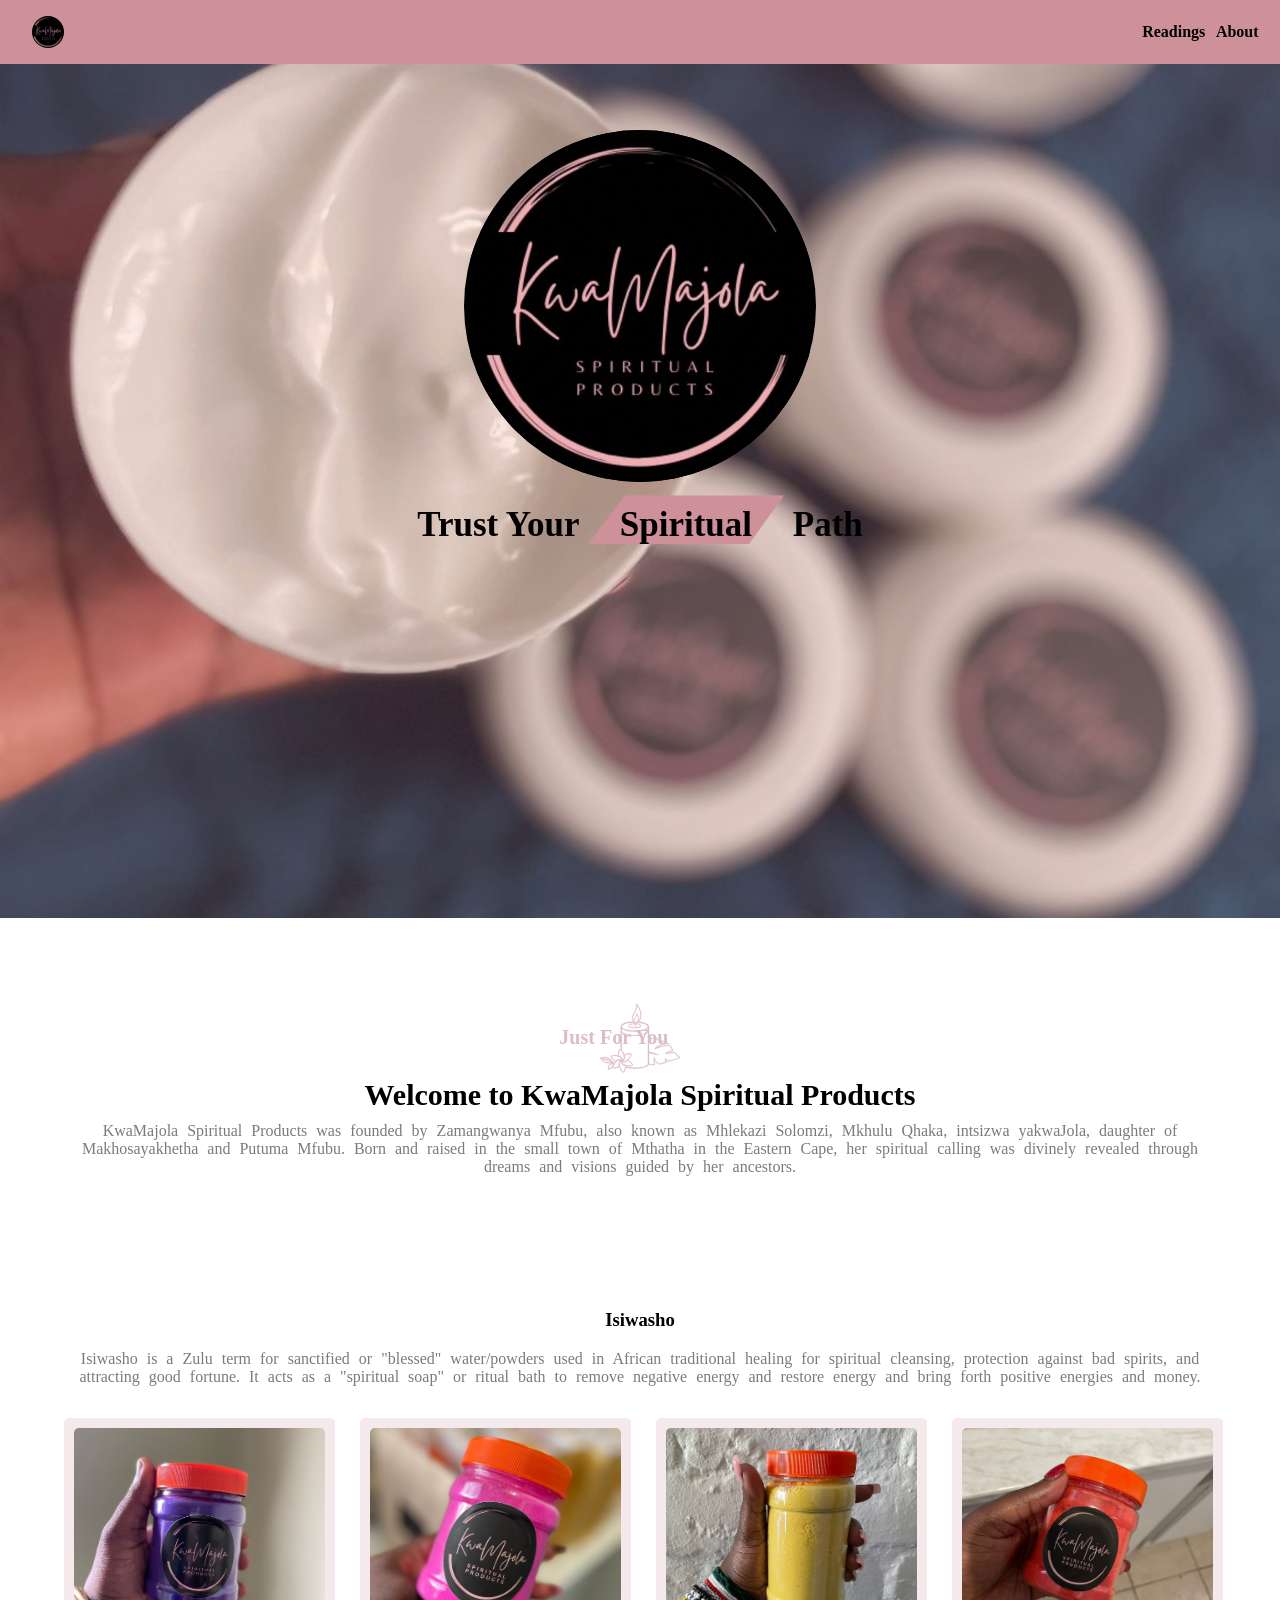
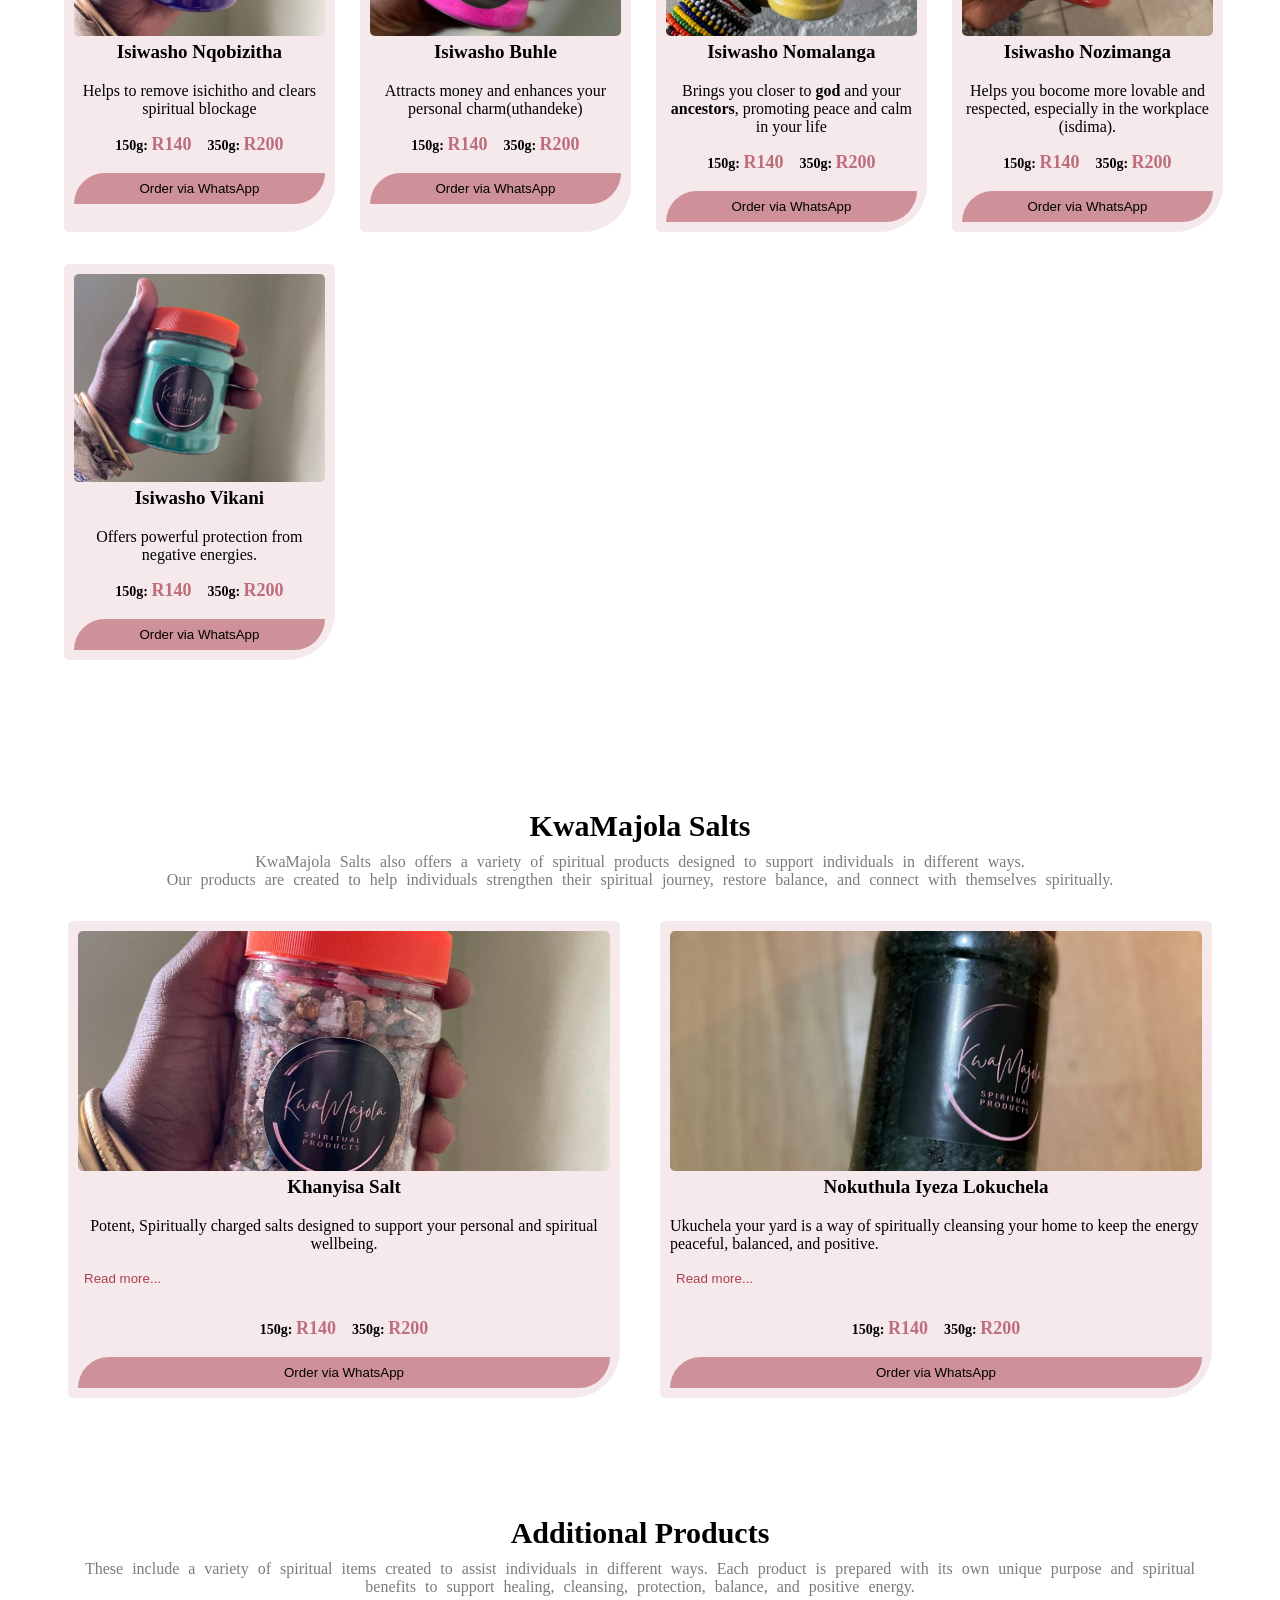
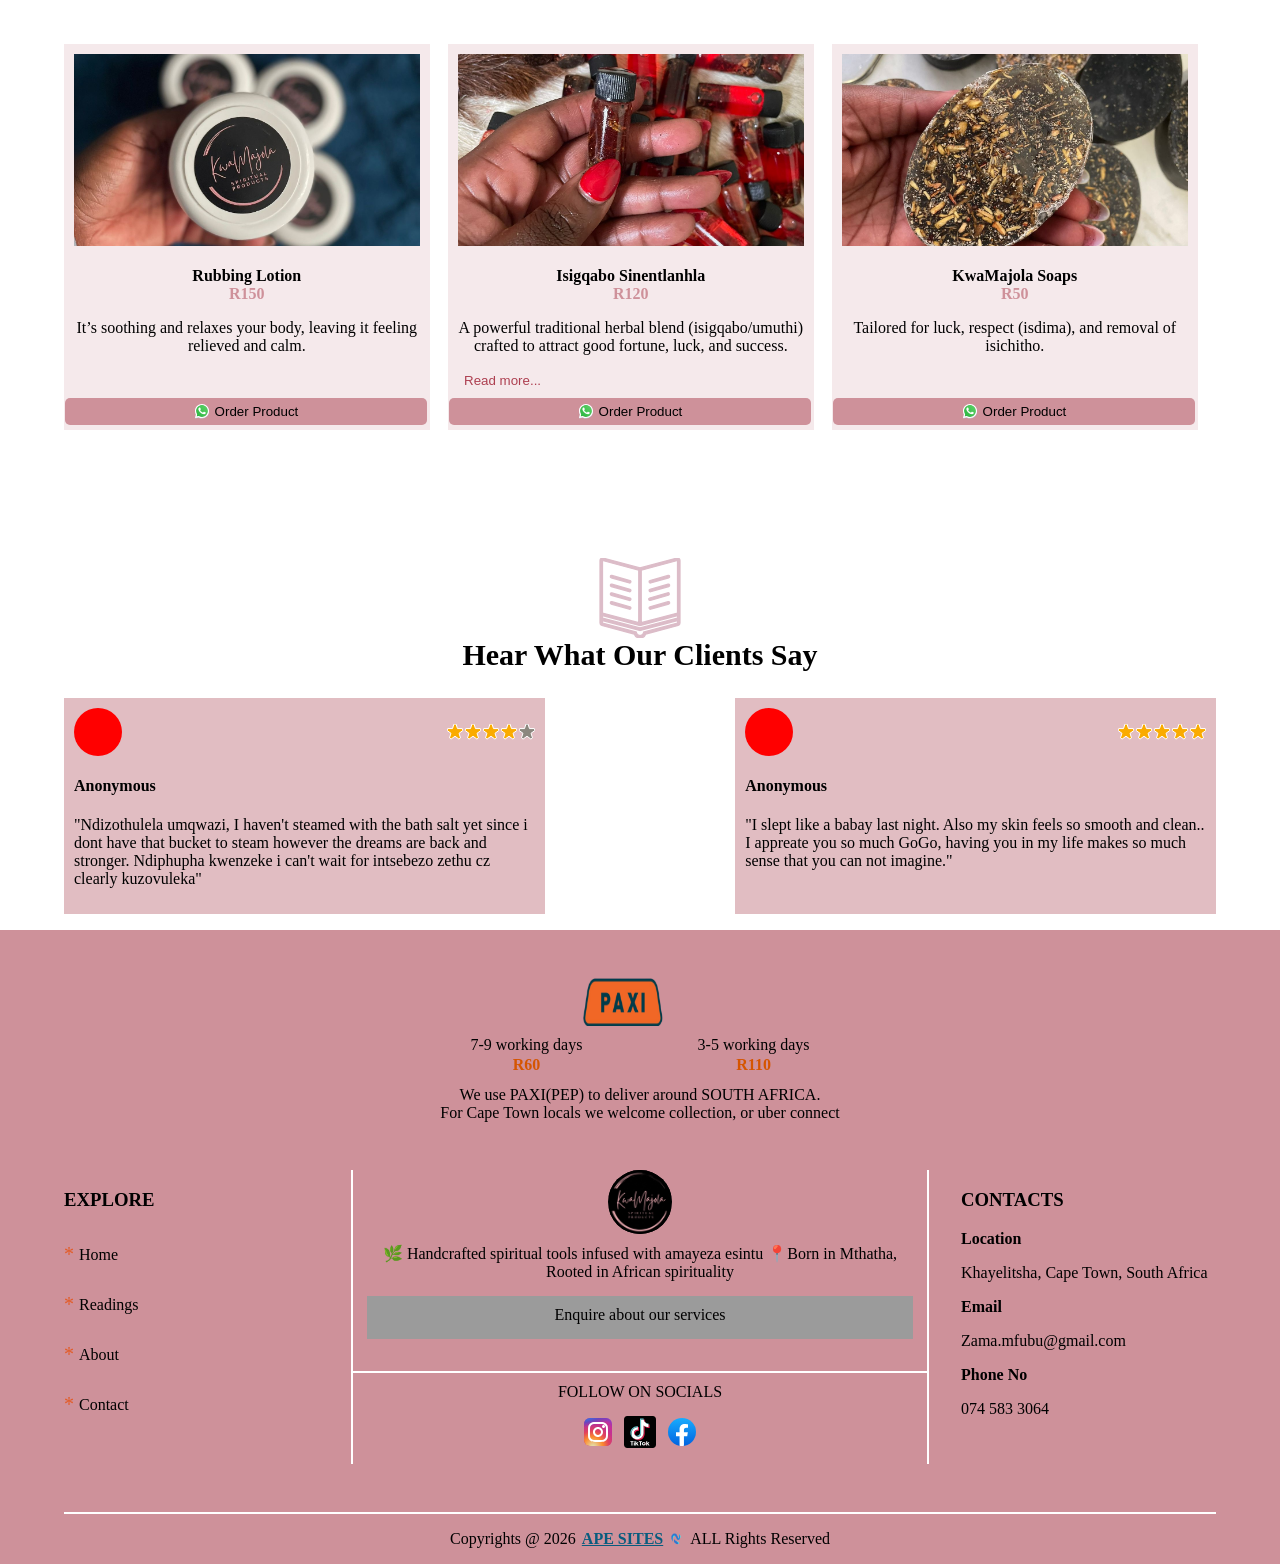
==== index.html @ 02184a8e "Add files via upload" ====
<!DOCTYPE html>
<!DOCTYPE html>
<html lang="en">
    <head>
        <meta charset="utf-8">
        <meta name="viewport" content="width=device-width, initial-cale=1.0">
        <title>Kwa Majola</title>
        <link rel="stylesheet" href="styles/header.css">
        <link rel="stylesheet" href="styles/landing.css">
        <link rel="stylesheet" href="styles/hero.css">
        <link rel="stylesheet" href="styles/products.css">
        <link rel="stylesheet" href="styles/salts.css">
        <link rel="stylesheet" href="styles/additionalProducts.css">
        <link rel="stylesheet" href="styles/reviews.css">
        <link rel="stylesheet" href="styles/footer.css">
        <link rel="stylesheet" href="styles/stickyNav.css">
    </head>>
    <body>

        <div class="header-sec">
            <div class="header-inner">
                <div class="header-logo-con">
                    <a href="index.html">
                        <img class="header-logo" src="pictures/logo black.jpeg">
                    </a>
                </div>

                <div class="header-options">
                    <p class="header-option">
                        <a href="readings.html">
                            Readings
                        </a>
                    </p>

                    <p class="header-option">
                        <a href="about.html">
                            About
                        </a>
                    </p>

                    <div class="social-svg-burger">

                        <nav>
                            <button class="burger-btn">
                                <span></span>
                                <span></span>
                                <span></span>
                            </button>
                            <div class="nav-menu" id="nav-menu">

                            
                                <ul>
                                    <li><a href="index.html">Home</a></li>
                                    <li><a href="readings.html">Readings</a></li>
                                    <li><a Href="about.html">About</a></li>
                                </ul>

                                <div class="thank-you">
                                    <h3>THANK YOU</h3>
                                    <div class="nav-pic-con">
                                        <img class="nav-pic" src="">
                                    </div>
                                    <p>KwaMajola uyabulela ngenxaso yakho.
Kwande apho uthathe khona.
                                    </p>
                                    <p>
                                       All our products are handmade, prayed for and infused with amayeza esintu (African herbs). 
                                    </p>
                                    <p>
                                        KwaMajola products are inspired by my ancestors and made according to their instructions. The name and combination of herbs used all come from them.
                                    </p>
                                    <p>
                                       I hope they bring you the same warmth and joy that I felt while creating them. 
                                    </p>
                                </div>

                            </div>




                        </nav>

                        

                    </div>

                </div>

            </div>
        </div>
        
        <div class="landing-sec">

            <div class="landing-inner">

                <div class="landing-logo-con">
                    <img class="landing-logo" src="pictures/logo black.jpeg">
                </div>

                <div class="landing-content-con">
                    <h1>Trust Your <span>Spiritual</span> Path</h1>
                </div>


            </div>


            <div class="landing-background-con">
                <img class="landing-background" src="pictures/background 1.jpeg"> 
            </div>
            <div class="landing-filter"></div>

        </div>

        <div class="hero-sec">
            <div class="hero-inner">
                <div class="hero-header-con">
                    <img class="hero-background-icon" src="svg.icons/candle-svgrepo-com.svg">
                    <h3>Just For You</h3>
                </div>
                <h2>Welcome to KwaMajola Spiritual Products</h2>
                <p>
                    KwaMajola Spiritual Products was founded by Zamangwanya Mfubu, also known as Mhlekazi Solomzi, Mkhulu Qhaka, intsizwa yakwaJola, daughter of Makhosayakhetha and Putuma Mfubu. Born and raised in the small town of Mthatha in the Eastern Cape, her spiritual calling was divinely revealed through dreams and visions guided by her ancestors.
                </p>
                <p>

                </p>
            </div>
        </div>

        <div class="products-sec">
            

            <div class="hero-sec">
                <div class="hero-inner">
                    <div class="hero-header-con">
                        
                        <h4></h4>
                    </div>
                    <h3>Isiwasho</h3>
                    <p>
                        Isiwasho is a Zulu term for sanctified or "blessed" water/powders used in African traditional healing for spiritual cleansing, protection against bad spirits, and attracting good fortune. It acts as a "spiritual soap" or ritual bath to remove negative energy and restore energy and bring forth positive energies and money.

                    </p>
                </div>
            </div>


            <div class="products-inner">
                

                <div class="product">
                    <div class="product-img-con">
                        <img class="product-img" src="pictures/purple.jpeg">
                    </div>

                    <div class="product-content">

                        <h3 class="product-name">
                            Isiwasho Nqobizitha 
                        </h3>
                        <p class="product-desc">
                            Helps to remove isichitho and clears spiritual blockage
                        </p>


                        <div class="price-con">
                            <p class="price-tag"><span>150g: </span> R140</p>
                            <p class="price-tag"><span>350g: </span> R200</p>
                        </div>

                        <button class="main-button" onclick="showOptions(this)">Order via WhatsApp</button>
  
                        <div class="options" style="display:none;">
                            <button class=" button-size" onclick="sendWhatsApp('Isiwasho Nqobizitha', '150g')">
                                Size: 150g
                            </button>
                            <button class=" button-size" onclick="sendWhatsApp('Isiwasho Nqobizitha', '350g')">
                                Size: 350g
                            </button>
                        </div>
                        
                    </div>

                </div>

                <div class="product">
                    <div class="product-img-con">
                        <img class="product-img" src="pictures/isiwasho Buhle.jpeg">
                    </div>

                    <div class="product-content">

                        <h3 class="product-name">
                            Isiwasho Buhle 
                        </h3>
                        <p class="product-desc">
                            Attracts money and enhances your personal charm(uthandeke)
                        </p>


                        <div class="price-con">
                            <p class="price-tag"><span>150g: </span> R140</p>
                            <p class="price-tag"><span>350g: </span> R200</p>
                        </div>

                        <button class="main-button" onclick="showOptions(this)">Order via WhatsApp</button>
  
                        <div class="options" style="display:none;">
                            <button class="button-size" onclick="sendWhatsApp('Isiwasho Buhle', '150g')">
                                Size: 150g
                            </button>
                            <button class="button-size" onclick="sendWhatsApp('Isiwasho Buhle', '350g')">
                                Size: 350g
                            </button>
                        </div>
                        
                    </div>

                </div>

                <div class="product">
                    <div class="product-img-con">
                        <img class="product-img" src="pictures/isiwasho nomalanga.jpeg">
                    </div>

                    <div class="product-content">

                        <h3 class="product-name">
                            Isiwasho Nomalanga 
                        </h3>
                        <p class="product-desc">
                            Brings you closer to <span>god</span> and your <span>ancestors</span>, promoting peace and calm in your life
                        </p>


                        <div class="price-con">
                            <p class="price-tag"><span>150g: </span> R140</p>
                            <p class="price-tag"><span>350g: </span> R200</p>
                        </div>

                        <button class="main-button" onclick="showOptions(this)">Order via WhatsApp</button>
  
                        <div class="options" style="display:none;">
                            <button class=" button-size" onclick="sendWhatsApp('Isiwasho Nomalanga', '150g')">
                                Size: 150g
                            </button>
                            <button class=" button-size" onclick="sendWhatsApp('Isiwasho Nomalanga', '350g')">
                                Size: 350g
                            </button>
                        </div>
                        
                    </div>

                </div>
              
                <div class="product">
                    <div class="product-img-con">
                        <img class="product-img" src="pictures/isiwasho red.jpeg">
                    </div>

                    <div class="product-content">

                        <h3 class="product-name">
                            Isiwasho Nozimanga 
                        </h3>
                        <p class="product-desc">
                            Helps you  bocome more lovable and respected, especially in the workplace (isdima).
                        </p>


                        <div class="price-con">
                            <p class="price-tag"><span>150g: </span> R140</p>
                            <p class="price-tag"><span>350g: </span> R200</p>
                        </div>

                        <button class="main-button" onclick="showOptions(this)">Order via WhatsApp</button>
  
                        <div class="options" style="display:none;">
                            <button class=" button-size" onclick="sendWhatsApp('Isiwasho Nozimanga', '150g')">
                                Size: 150g
                            </button>
                            <button class=" button-size" onclick="sendWhatsApp('Isiwasho Nozimanga', '350g')">
                                Size: 350g
                            </button>
                        </div>
                        
                    </div>

                </div>

                <div class="product">
                    <div class="product-img-con">
                        <img class="product-img" src="pictures/green.jpeg">
                    </div>

                    <div class="product-content">

                        <h3 class="product-name">
                            Isiwasho Vikani
                        </h3>
                        <p class="product-desc">
                            Offers powerful protection from negative energies.
                        </p>


                        <div class="price-con">
                            <p class="price-tag"><span>150g: </span> R140</p>
                            <p class="price-tag"><span>350g: </span> R200</p>
                        </div>

                        <button class="main-button" onclick="showOptions(this)">Order via WhatsApp</button>
  
                        <div class="options" style="display:none;">
                            <button class="button-size" onclick="sendWhatsApp('Isiwasho Vikani', '150g')">
                                Size: 150g
                            </button>
                            <button class="button-size" onclick="sendWhatsApp('Isiwasho Vikani', '350g')">
                                Size: 350g
                            </button>
                        </div>
                        
                    </div>

                </div>

                
            </div>

        </div>

        <div class="products-sec">
            

            <div class="hero-sec">
            <div class="hero-inner">
                <div class="hero-header-con">
                    
                    <h4></h4>
                </div>
                <h2>KwaMajola Salts</h2>
                <p>
                    KwaMajola Salts also offers a variety of spiritual products designed to support individuals in different ways.

                </p>
                <p>
                    Our products are created to help individuals strengthen their spiritual journey, restore balance, and connect with themselves spiritually.
                </p>
            </div>
        </div>


            <div class="products-inner">
                

                <div class="product">
                    <div class="product-img-con salts">
                        <img class="product-img" src="pictures/salt 2.jpeg">
                    </div>

                    <div class="product-content">

                        <h3 class="product-name">
                            Khanyisa Salt
                        </h3>
                        <p class="product-desc">
                            Potent, Spiritually charged salts designed to support your personal and spiritual wellbeing. 
                        </p>

                        <div class="more" style="display:none;">
                            <p>
                                Traditionally used for ukufutha and ukuhlamba, these salts help cleanse negative energies, restore balance and purify your aura.
                            </p>
                            <p>
                                Regular use of khanyisa Bath salts can:
                            </p>

                            <ul>
                                <li>
                                    Cleanse and protect your energy from negative or stagnant vibrations.
                                </li>
                                <li>
                                    Unlock luck and opportunities, opening pathways for ubundance.
                                </li>
                                <li>
                                    Promote spiritual healing, helping you release emotional and energetic blockages.
                                </li>
                                <li>
                                    Enhance overall wellbeing, leaving you feeling refreshed, grounded and aligneed.
                                </li>
                            </ul>
                            <p>
                                Wheter used in ritual baths, sprinkled around your home, or during spiritual practices. khanyisa Salts are a powerful tool for  anyone looking to uplift their spirit and invite positive energy into their life.
                            </p>

                        </div>

                        <button class="read-button" onclick="toggleText(this)">Read more...</button>


                        <div class="price-con">
                            <p class="price-tag"><span>150g: </span> R140</p>
                            <p class="price-tag"><span>350g: </span> R200</p>
                        </div>

                        <button class="main-button" onclick="showOptions(this)">Order via WhatsApp</button>
  
                        <div class="options" style="display:none;">
                            <button class=" button-size" onclick="sendWhatsApp('Khanyisa salt', '150g')">
                                Size: 150g
                            </button>
                            <button class=" button-size" onclick="sendWhatsApp('Khanyisa salt', '350g')">
                                Size: 350g
                            </button>
                        </div>
                        
                    </div>

                </div>

                <div class="product">
                    <div class="product-img-con salts">
                        <img class="product-img" src="pictures/SALT BLACK.jpeg">
                    </div>

                    <div class="product-content">

                        <h3 class="product-name">
                            Nokuthula Iyeza Lokuchela 
                        </h3>
                        <p>
                            Ukuchela your yard is a way of spiritually cleansing your home to keep the energy peaceful, balanced, and positive.
                        
                        </p>
                        

                        <div class="more" style="display:none;">
                            <p>
                                It focuses on both the physical space and the unseen environment around your home. This is often done by sprinkling salt or herbal mixtures around the yard a few times a month. These are believed to help remove heavy or negative energy that may build up over time.
                            </p>
                            <p>
                                Cleansing your yard is also seen as a form of protection. It is believed to help keep away harmful spiritual influences such as curses, witchcraft (boloi), or entities like tokoloshi, helping create a safer and more peaceful home for everyone living there.
                            </p>
                        </div>


                    <button class="read-button" onclick="toggleText(this)">
                        Read more...
                    </button>


                        <div class="price-con">
                            <p class="price-tag"><span>150g: </span> R140</p>
                            <p class="price-tag"><span>350g: </span> R200</p>
                        </div>

                        <button class="main-button" onclick="showOptions(this)">Order via WhatsApp</button>
  
                        <div class="options" style="display:none;">
                            <button class="button-size" onclick="sendWhatsApp('Nokuthula Iyeza Lokuchela', '150g')">
                                Size: 150g
                            </button>
                            <button class="button-size" onclick="sendWhatsApp('Nokuthula Iyeza Lokuchela', '350g')">
                                Size: 350g
                            </button>
                        </div>
                        
                    </div>

                </div>
               

                
            </div>

        </div>

        

        <div class="hero-sec">
            <div class="hero-inner">
                <div class="hero-header-con">
                    
                    <h4></h4>
                </div>
                <h2>Additional Products</h2>
                <p>
                    These include a variety of spiritual items created to assist individuals in different ways. Each product is prepared with its own unique purpose and spiritual benefits to support healing, cleansing, protection, balance, and positive energy.

                </p>
            </div>
        </div>

        <div class="additional-products-sec">
            <div class="additional-sec-inner">

                <div class="additional-product">
                    <div class="additional-product-img-con">
                        <img class="additional-product-img" src="pictures/lotion.jpeg">
                    </div>

                    <h4 class="additional-product-title">
                        Rubbing Lotion
                    </h4>
                    <p class="additional-price">R150</p>

                
                   
                   <p class="additional-p-desc">
                        It’s soothing and relaxes your body, leaving it feeling relieved and calm.
                        
                    </p>  

                    <button class="additional-product-button" onclick="orderWhatsApp(this)">
                        <img class="additional-button-icon" src="svg.icons/whatsapp-svgrepo-com.svg">
                        <p>Order Product</p>
                    </button>


                </div>

                <div class="additional-product">
                    <div class="additional-product-img-con">
                        <img class="additional-product-img" src="pictures/isgqabo Sinentlanhla.jpeg">
                    </div>

                    <h4 class="additional-product-title">
                        Isigqabo Sinentlanhla
                    </h4>
                    <p class="additional-price">R120</p>

                
                    
                    <p>
                        A powerful traditional herbal blend (isigqabo/umuthi) crafted to attract good fortune, luck, and success.
                        <span class="extra" style="display:none;">
                        This special mixture is applied to the eyebrows to enhance your aura, boost financial opportunities, attract love, and increase your chances of securing employment. It’s effective when paired with Khanyisa Salts.
                        </span>
                    </p>
                    <button class="read-button" onclick="toggleExtraText(this)">
                        Read more...
                    </button>

                    <button class="additional-product-button" onclick="orderWhatsApp(this)">
                        <img class="additional-button-icon" src="svg.icons/whatsapp-svgrepo-com.svg">
                        <p>Order Product</p>
                    </button>


                </div>

                <div class="additional-product">
                    <div class="additional-product-img-con">
                        <img class="additional-product-img" src="pictures/soaps.jpeg">
                    </div>

                    <h4 class="additional-product-title">
                       KwaMajola Soaps
                    </h4>
                    <p class="additional-price">R50</p>

                
                    <p class="additional-p-desc">
                        Tailored for luck, respect (isdima), and removal of isichitho. 
                        
                    </p>
                     

                    <button class="additional-product-button" onclick="orderWhatsApp(this)">
                        <img class="additional-button-icon" src="svg.icons/whatsapp-svgrepo-com.svg">
                        <p>Order Product</p>
                    </button>


                </div>

                



            </div>

            
        </div>

        

        <div class="reviews-sec">


            <div class="hero-sec">
                <div class="hero-inner">
                    <div class="hero-header-con">
                        <img class="hero-background-icon" src="svg.icons/book-opened-svgrepo-com.svg">
                        <h5></h5>
                    </div>
                    <h2>Hear What Our Clients Say</h2>
                    <p>
                        
                    </p>
                </div>
            </div>


            <div class="reviews-inner">

                <div class="review">
                    <div class="review-top-sec">
                        <div class="review-profile-con">
                            <img class="review-profile">
                        </div>

                        <div class="stars-con">
                            <img class="star" src="svg.icons/star-svgrepo-com.svg">
                            <img class="star" src="svg.icons/star-svgrepo-com.svg">
                            <img class="star" src="svg.icons/star-svgrepo-com.svg">
                            <img class="star" src="svg.icons/star-svgrepo-com.svg">
                            <img class="star" src="svg.icons/star-svgrepo-com (1).svg">
                        </div>

                    </div>

                    <h4>
                    Anonymous
                </h4>
                <p>"Ndizothulela umqwazi, I haven't steamed with the bath salt yet since i dont have that bucket to steam however the dreams are back and stronger. Ndiphupha kwenzeke i can't wait for intsebezo zethu cz clearly kuzovuleka"</p>

                </div>

                <div class="review">
                    <div class="review-top-sec">
                        <div class="review-profile-con">
                            <img class="review-profile">
                        </div>

                        <div class="stars-con">
                            <img class="star" src="svg.icons/star-svgrepo-com.svg">
                            <img class="star" src="svg.icons/star-svgrepo-com.svg">
                            <img class="star" src="svg.icons/star-svgrepo-com.svg">
                            <img class="star" src="svg.icons/star-svgrepo-com.svg">
                            <img class="star" src="svg.icons/star-svgrepo-com.svg">
                        </div>

                    </div>

                    <h4>
                    Anonymous
                </h4>
                <p>
                    "I slept like a babay last night. Also my skin feels so smooth and clean.. I appreate you so much GoGo, having you in my life makes so much sense that you can not imagine."
                </p>

                </div>

                

            </div>
            
        </div>

        <div class="appreciation-sec">

        </div>


        <section class="footer-sec">

            <div class="delivery-sec">
                <div class="delivery-icon-con">
                    <img class="delivery-icon" src="pictures/pexi.png">
                </div>
                <div class="delivery-content">
                    <div class="delivery-data">
                        <p>7-9 working days</p>
                        <p class="delivery-price">R60</p>
                    </div>

                    <div class="delivery-data">
                        <p>3-5 working days</p>
                        <p class="delivery-price">R110</p>
                    </div>
                </div>
                <div class="delivery-paragraph">
                    <p>We use PAXI(PEP) to deliver around SOUTH AFRICA.</p>
                    <p>For Cape Town locals we welcome collection, or uber connect</p>
                </div>
            </div>

            <div class="small-screen-devices">

                <div class="footer-small-screen-inner">
                        <div class="footer-logo-con">
                            <img class="footer-logo" src="pictures/logo_black-removebg-preview.png">
                        </div>
                        <p>🌿 Handcrafted spiritual tools infused with amayeza esintu 
                        </p>
                        <p>
                            📍Born in Mthatha, Rooted in African spirituality.
                        </p>
                        <p class="footer-button">
                            <a>
                                Enquire about our services
                            </a>
                        </p>
                    </div>


            </div>
            <div class="footer-inner">

                <div class="footer-links">
                    <H3>EXPLORE</H3>

                        <div class="footer-link-con">
                            <span>*</span>
                            <p><a href="index.html">Home</a></p>
                        </div>

                        <div class="footer-link-con">
                            <span>*</span>
                            <p><a href="readings.html">Readings</a></p>
                        </div>

                        <div class="footer-link-con">
                            <span>*</span>
                            <p><a href="about.html">About</a></p>
                        </div>

                        <div class="footer-link-con">
                            <span>*</span>
                            <p><a>Contact</a></p>
                        </div>



                </div>

                <div class="footer-large-screen">
                    <div class="footer-large-screen-inner">
                        <div class="footer-logo-con">
                            <img class="footer-logo" src="pictures/logo black.jpeg">
                        </div>
                        <p>🌿 Handcrafted spiritual tools infused with amayeza esintu
📍Born in Mthatha, Rooted in African spirituality
                        </p>
                        <p class="footer-button">
                            <a>
                                Enquire about our services
                            </a> 
                        </p>
                    </div>
                    <div class="footer-large-screen-bottom">
                        <p>FOLLOW ON SOCIALS</p>
                        <div class="footer-socials-con">

                            <div class="footer-social-icon">
                                <a class="social-icon-link" href="https://www.instagram.com/kwamajola_spiritual_products/" target="_blank">
                                    <img class="social-icon" src="svg.icons/instagram-1-svgrepo-com.svg">
                                </a>
                            </div>

                            <div class="footer-social-icon">
                                <a class="social-icon-link" href="https://www.tiktok.com/@zamangwanyamfubu" target="_blank">
                                    <img class="social-icon" src="svg.icons/tiktok-logo-logo-svgrepo-com.svg">
                                </a>
                            </div>

                            <div class="footer-social-icon">
                                <a class="social-icon-link" href="https://www.facebook.com/try.mfubu" target="_blank">
                                    <img class="social-icon" src="svg.icons/facebook-1-svgrepo-com.svg">
                                </a>
                            </div>

                        </div>
                    </div>
                </div>

                <div class="footer-contacts">
                    <h3>CONTACTS</h3>

                    <div class="contact">
                        <p class="contact-title">Location</p>
                        <p>
                            Khayelitsha, Cape Town, South Africa
                        </p>
                    </div>

                    <div class="contact">
                        <p class="contact-title">Email</p>
                        <p>
                            Zama.mfubu@gmail.com
                        </p>
                    </div>

                    <div class="contact">
                        <p class="contact-title">Phone No</p>
                        <p>
                            074 583 3064
                        </p>
                    </div>

                </div>
            </div>
            <div class="footer-tag">
                <div class="ape-sites-tag">
                    <p>Copyrights @ 2026 <a href="https://www.apesites.co.za">APE SITES <img class="ape-sites-icon" src="pictures/APE SITES ICON.png"> </a> ALL Rights Reserved</p>
                </div>
            </div>
        </section>

        




        <script src="scripts/general.js"></script>

    </body>
</html>
---- styles/header.css ----
body{
    margin: 0;
    padding: 0;
}
.header-sec{
    width: 100%;
    background-color: rgb(206, 145, 154);
    height: 4rem;
    display: flex;
    align-items: center;
    position: fixed;
    top: 0;
    left: 0;
    z-index: 2;
}
.header-inner{
    width: 95%;
    margin: 0 auto;
    display: flex;
    flex-direction: row;
    align-items: center;
    justify-content: space-between;

}
.header-logo-con{
    width: 2rem;
    height: 2rem;
    border-radius: 2rem;
    overflow: hidden;
}
.header-logo{
    width: 100%;
    height: 100%;
}
.header-options{
    display: flex;
    flex-direction: row;
    gap: 10%;
}
.header-option a{
    text-decoration: none;
    color: black;
    font-weight: bold;
}



.social-svg-burger{
    display: none;
    width: 2rem;
}
.social{
    width: 100%;
}

.burger-btn{
    display: block;
    width: 30px;
    cursor: pointer;
    border: none;
    background-color: transparent;
    padding-top: 10px;
    
    
}
.burger-btn span{
    display: block;
    background-color: white;
    width: 30px;
    height: 4px;
    margin-bottom: 3px;
}
.nav-menu{
    display: none;
    position: absolute;
    width: 35%;
    height: 100vh;
    transition: 0.3s ease-in-out;
    transform:  translateX(100%);
    top: 3;
    right: 0;
    background-color: rgb(206, 145, 154);
    padding-left: 1rem;
    
}
.nav-menu li{
    display: flex;
    justify-content: center;
    margin-bottom: 10px;
    padding-top: 1rem;
}
.nav-menu a{
    text-decoration: none;
    color: white;
    font-weight: bold;
}
.nav-menu.show{
    display: block;
    transform: translateX(0);
}


@media (max-width: 650px) {
    .options-container{
        display: none;
    }


    .socials-container{
        padding-right: 1rem;
    }
    .social-svg-burger{
        display: block;
        padding-right: 5px;
    }
    .header-option{
        display: none;
    }
}
---- styles/landing.css ----
.landing-sec{
    width: 100%;
    height: 100lvh;
    background-color: antiquewhite;
    position: relative;
    z-index: 1;
 }

 .landing-inner{
    width: 80%;
    height: 80lvh;
    margin: 0 auto;
    padding-top: 7rem;
    z-index: 1;
 }

 .landing-logo-con{
    width: 22rem;
    height: 22rem;
    background-color: black;
    border-radius: 20rem;
    margin: 0 auto;
    overflow: hidden;
 }
 .landing-logo{
    width: 100%;
    height: 100%;
    object-fit: contain;
    object-position: center;
 }

 .landing-content-con{
    width: 100%;
 }
 .landing-content-con h1{
    text-align: center;
    font-size: 35px;
 }
 .landing-content-con span{
    background-color: rgb(206, 145, 154);
    padding-left: 2rem;
    padding-right: 2rem;
    padding-top: 10px;
    clip-path: polygon(19% 0%, 100% 0%, 82% 100%, 0% 100%);
 }
 .landing-background-con{
    width: 100%;
    height: 100%;
    object-fit: cover;
    position: absolute;
    top: 0;
    left: 0;
    background-color: black;
    z-index: -1;
 }
 .landing-background{
    width: 100%;
    height: 100%;
    object-fit: cover;
 }
 .landing-filter{
    position: absolute;
    width: 100%;
    height: 100%;
    top: 0;
    left: 0;
    background-color: rgb(240, 149, 163,0.2);
    z-index: -1;
 }
 @media (max-width: 510px) {
   .landing-inner{
      padding-top: 12rem;
      width: 90%;
   }
   .landing-logo-con{
      width: 15rem;
      height: 15rem;
   }
   .landing-content-con h1{
      font-size: 25px;
   }
   .landing-content-con span{
      padding-top: 5px;
      padding-left: 25px;
      padding-right: 28px;
   }
 }
---- styles/hero.css ----
.hero-sec{
    width: 100%;
    padding-top: 5rem;
}
.hero-inner{
    width: 90%;
    margin: 0 auto;
}
.hero-header-con{
    width: 100%;
    position: relative;
}
.hero-background-icon{
    width: 6rem;
    height: 5rem;
    margin: 0 auto;
    display: flex;
}
.hero-header-con h3{
    position: absolute;
    top: 10%;
    left: 43%;
    font-size: 20px;
    font-family: cursive;
    color: #dcbcc8;
}
.hero-inner h3{
    text-align: center;
    display: flex;
    justify-self: center;
    justify-content: center;
}

.hero-header-con h5{
    position: absolute;
    top: 7%;
    left: 42%;
    font-size: 20px;
    font-family: cursive;
    color: #dcbcc8;
}
.hero-inner h2{
    text-align: center;
    margin: 0 auto;
    font-size: 30px;
    padding-bottom: 10px;
}
.hero-inner p{
    text-align: center;
    margin: 0 auto;
    width: 70%;
    word-spacing: 5px;
    color: rgb(123, 123, 123);
}

@media (max-width: 1300px) {
    .hero-inner p {
        width: 100%;
    }
}
@media (max-width: 900px){
    .hero-header-con h3{
        left: 38%;
    }
}
@media (max-width: 600px) {
    .hero-inner h2{
        font-size: 20px;
    }   
    .hero-header-con h3{
        left: 30%;
    }
}
---- styles/products.css ----
.products-sec{
    width: 100%;
    padding-top: 2rem;
    padding-bottom: 1rem;
}

.products-inner{
    width: 90%;
    margin: 0 auto;
    display: grid;
    grid-template-columns: repeat(auto-fit, minmax(14rem, 1fr));
    gap: 2rem;
    padding-top: 2rem;
}

.product{
    width: 95%;
    background-color: rgb(206, 145, 154, 0.2);
    display: flex;
    flex-direction: column;
    margin: 0 auto;
    padding: 10px;
    border-radius: 5px;
    border-bottom-right-radius: 3rem;
    position: relative;
    z-index: 0;

}
.product-img-con{
    width: 100%;
    height: 13rem;
    border-radius: 5px;
    background-color: red;
    overflow: hidden;
}
.salts{
    height: 15rem;
}
.product-img{
    width: 100%;
    height: 100%;
    object-fit: cover;
}
.product-content{
    width: 100%;

}
.product-name{
    font-size: bold;
    font-size: 19px;
    text-align: center;
    padding-top: 5px;
    margin-top: 0;
}
.product-desc{
    text-align: center;
}
.product-desc span{
    font-weight: bold;
}
.price-title{
    padding-bottom: 0;
    margin-bottom: 0;
}
.price-con{
    display: flex;
    flex-direction: row;
    gap: 1rem;
    justify-content: center;
    margin-top: 0;
    padding-top: 0;
}
.price-con p{
    padding-top: 0;
    margin-top: 0;
    font-size: 18px;
    color: rgb(190, 110, 122);
    font-weight: bold;
}
.price-con span{
    color: black;
    font-size: 14px;
}
.main-button{
    width: 100%;
    padding-top: 8px;
    padding-bottom: 8px;
    border: none;
    background-color: rgb(206, 145, 154);
    border-top-left-radius: 2rem;
    border-bottom-right-radius: 2rem;
}

.button-size{
    margin: 0 auto;
    border: none;
    background-color: rgb(206, 145, 154);
    display: flex;
    width: 90%;
    border-bottom: solid 1px white;
    text-align: center;
    margin-top: 2px;
}
---- styles/additionalProducts.css ----
.additional-products-sec{
    width: 100%;
    padding-top: 3rem;
    padding-bottom: 3rem;
}
.additional-sec-inner{
    width: 90%;
    margin: 0 auto;
    display: grid;
    grid-template-columns: repeat(auto-fit, minmax(14rem, 1fr));
}

.additional-product{
    width: 90%;
    background-color: rgb(206, 145, 154, 0.2);
    padding: 10px;
    position: relative;
}
.additional-product-img-con{
    width: 100%;
    height: 12rem;
    background-color: red;
    overflow: hidden;
}
.additional-product-img{
    width: 100%;
    height: 100%;
    object-fit: cover;
}
.additional-product-title{
    text-align: center;
    margin-bottom: 0;
    padding-bottom: 0;
}
.additional-price{
    margin-top: 0;
    padding-top: 0;
    color: rgb(206, 145, 154);
    font-weight: bold;
}
.additional-product p{
    text-align: center;
}
.additional-p-desc{
    padding-bottom:10px;
}
.read-button{
    background-color: transparent;
    border: none;
    color: rgb(173, 63, 80);
    padding-bottom: 10px;
    cursor: pointer;
    padding-bottom: 2rem;

}

.additional-product-button{
    width: 99%;
    display: flex;
    flex-direction: row;
    align-items: center; 
    gap: 5px;  
    justify-content: center;
    border: none;
    background-color: rgb(206, 145, 154);
    border-radius: 5px;
    position: absolute;
    bottom: 5px;
    left: 1px;
}
.additional-button-icon{
    width: 1rem;
    height: 1rem;
}
.additional-product-button p{
    padding-bottom: 5px;
    padding-top: 5px;
    margin-top: 0;
    margin-bottom: 0;
}
---- styles/reviews.css ----
.reviews-sec{
    width: 100%;
    background-position: center;
    background-attachment: fixed;
    background-repeat: no-repeat;
    background-size: cover;
    position: relative;
    z-index: 0;
}
.reviews-inner{
    width: 90%;
    margin: 0 auto;
    padding-top: 1rem;
    padding-bottom: 1rem;
    display: flex;
    flex-direction: row;
    justify-content: space-between;
    z-index: 1;
}

.review{
    width: 40%;
    background-color: rgb(206, 145, 154, 0.6);
    padding: 10px;
}
.review-top-sec{
    width: 100%;
    display: flex;
    flex-direction: row;
    justify-content: space-between;
    align-items: center;
}
.review-profile-con{
    width: 3rem;
    height: 3rem;
    background-color: red;
    border-radius: 3rem;
}

.stars-con{
    display: flex;
    flex-direction: row;
    gap: 2px;
}
.star{
    width: 1rem;
    height: 1rem
}
.reviews-filter{
    position: absolute;
    top: 0;
    left: 0;
    width: 100%;
    height: 100%;
    backdrop-filter: blur(2px);
    z-index: -1;
}

@media (max-width: 750px) {
    .reviews-inner{
        display: flex;
        flex-direction: column;
        gap: 1rem;
    }
    .review{
        width: 95%;
        margin: 0 auto;
    }
}
---- styles/footer.css ----
.footer-sec{
    width: 100%;
    padding-top: 3rem;
    background-color: rgb(206, 145, 154);
    color: black;
}

.delivery-sec{
    width: 90%;
    padding-bottom: 2rem;
    margin: 0 auto;
}
.delivery-icon-con{
    width: 97%;
    display: flex;
    justify-content: center;
    margin-bottom: 10px;
    
}
.delivery-icon{
    width: 5rem;
    height: 3rem;
}
.delivery-content{
    width: 100%;
    display: flex;
    flex-direction: row;
    gap: 10%;
    justify-content: center;
}
.delivery-data{
    text-align: center;
}
.delivery-data p{
    padding-top: 0;
    margin-top: 0;
    margin-bottom: 0;
    padding-bottom: 2px;
}
.delivery-price{
    color: rgb(213, 85, 0);
    font-weight: bold;
}
.delivery-paragraph{
    text-align: center;
    padding-top: 10px;
    
}
.delivery-paragraph p{
    padding-bottom: 0;
    margin-bottom: 0;
    padding-top: 0;
    margin-top: 0;
}

.footer-inner{
    width: 90%;
    margin: 0 auto;
    display: flex;
    flex-direction: row;
}
.footer-links{
    width: 25%;
}



.footer-link-con{
    display: flex;
    flex-direction: row;
    align-items: center;
    gap: 5px;
    padding-top: 0;
    margin-top: 0;
}
.footer-link-con span{
    font-size: 20px;
    color: rgb(227, 90, 36);
}
.footer-link-con p{
    padding: 0;
}
.footer-link-con a{
    text-decoration: none;
    color: black;
    display: flex;
    align-self: center;
    align-items: center;
    align-content: center;
}


.footer-large-screen{
    width: 50%;
    border-left: solid 2px rgb(255, 255, 255);
    border-right: solid 2px rgb(255, 255, 255);
}
.footer-large-screen-inner{
    width: 100%;
    padding-bottom: 2rem;
    border-bottom: solid 2px rgb(255, 255, 255);
}

.small-screen-devices{
    padding-bottom: 1rem;
}
.footer-small-screen-inner{
    width: 90%;
    margin: 0 auto;
}
.footer-small-screen-inner p{
    width: 90%;
    text-align: center;
    margin: 0 auto;
    padding-top: 10px;
    padding-bottom: 10px;
}
.footer-logo-con{
    display: flex;
    justify-self: center;
    width: 100%;
    height: 4rem;
    border-radius: 1rem;
    
}
.footer-logo{
    margin: 0 auto;
    width: 4rem;
    height: 4rem;
    object-fit: contain;
    border-radius: 4rem;
    background-color: black;
}

.footer-large-screen p {
    width: 95%;
    text-align: center;
    margin: 0 auto;
    padding-top: 10px;
    padding-bottom: 15px;
}
.footer-button{
    width: 70%;
    margin: 0 auto;
    background-color: rgb(155, 155, 155);
    text-align: center;
    padding-top: 8px;
    padding-bottom: 8px;
}
.footer-socials-con{
    width: 90%;
    margin: 0 auto;
    display: flex;
    flex-direction: row;
    justify-content: center;
    gap: 10px;
    padding-bottom: 1rem;
}
.footer-social-icon{
    width: 2rem;
    height: 2rem;
}
.social-icon{
    width: 100%;
    height: 100%;
}

.footer-contacts{
    width: 25%;
}
.contact-title{
    font-weight: bold;
}
.contact{
    padding-left: 2rem;
}
.footer-contacts h3{
    padding-left: 2rem;
}

.footer-tag{
    width: 90%;
    padding-top: 3rem;
    margin: 0 auto;
}
.ape-sites-tag{
    width: 100%;
    display: flex;
    justify-content: center;
    border-top: solid 2px rgb(255, 255, 255);
}
.ape-sites-tag p{
    display: flex;
    flex-direction: row;
}
.ape-sites-tag a{
    color: rgb(8, 92, 126);
    display: flex;
    flex-direction: row;
    padding-left: 6px;
    padding-right: 6px;
    font-weight: bold;
}
.ape-sites-icon{
    width: 1rem;
    height: 1rem;
    display: flex;
    align-self: center;
    margin-left: 5px;
}


@media (max-width: 700px) {
    .footer-large-screen{
        display: none;
    }
    .footer-inner{
        display: flex;
        flex-direction: row;
        justify-content: space-between;
    }
    .footer-links{
        width: 100%;
    }
    .footer-contacts{
        width: 100%;
    }
}
@media (min-width: 700px) {
    .footer-small-screen-inner{
        display: none;
    }
}

@media (max-width: 430px) {
    .ape-sites-tag p{
        font-size: 11px;
    }
    .contact-title{
        padding-bottom: 0;
        margin-bottom: 0;
    }
    .contat p{
        padding-bottom: 0;
        margin-bottom: 5px;
    }
    .footer-contacts h3{
        padding-bottom: 1rem;
    }
    .footer-links h3{
        padding-bottom: 1rem;
    }
    .footer-link-con{
        display: flex;
        flex-direction: row;
        align-items: center;
        align-content: center;
        align-self: center;
    }
    .footer-link-con a{
        display: flex;
        align-self: center;
    }
}
---- styles/stickyNav.css ----
.sticky-nav{
    display: none;
    position: fixed;
    right: 0;
    bottom: 0;
    width: 2rem;
    padding: 1rem;
    border-top-left-radius: 2rem;
    border-top-right-radius: 2rem;
    background-color: rgb(206, 145, 154);
    display: flex;
    flex-direction: column;
    justify-content: center;
    gap: 1rem;
    z-index: 0;
}
.sticky-nav-link-con{
    width: 2rem;
    height: 2rem;
    margin: 0 auto;
}
.sticky-nav-link{
    width: 100%;
    height: 100%;
}
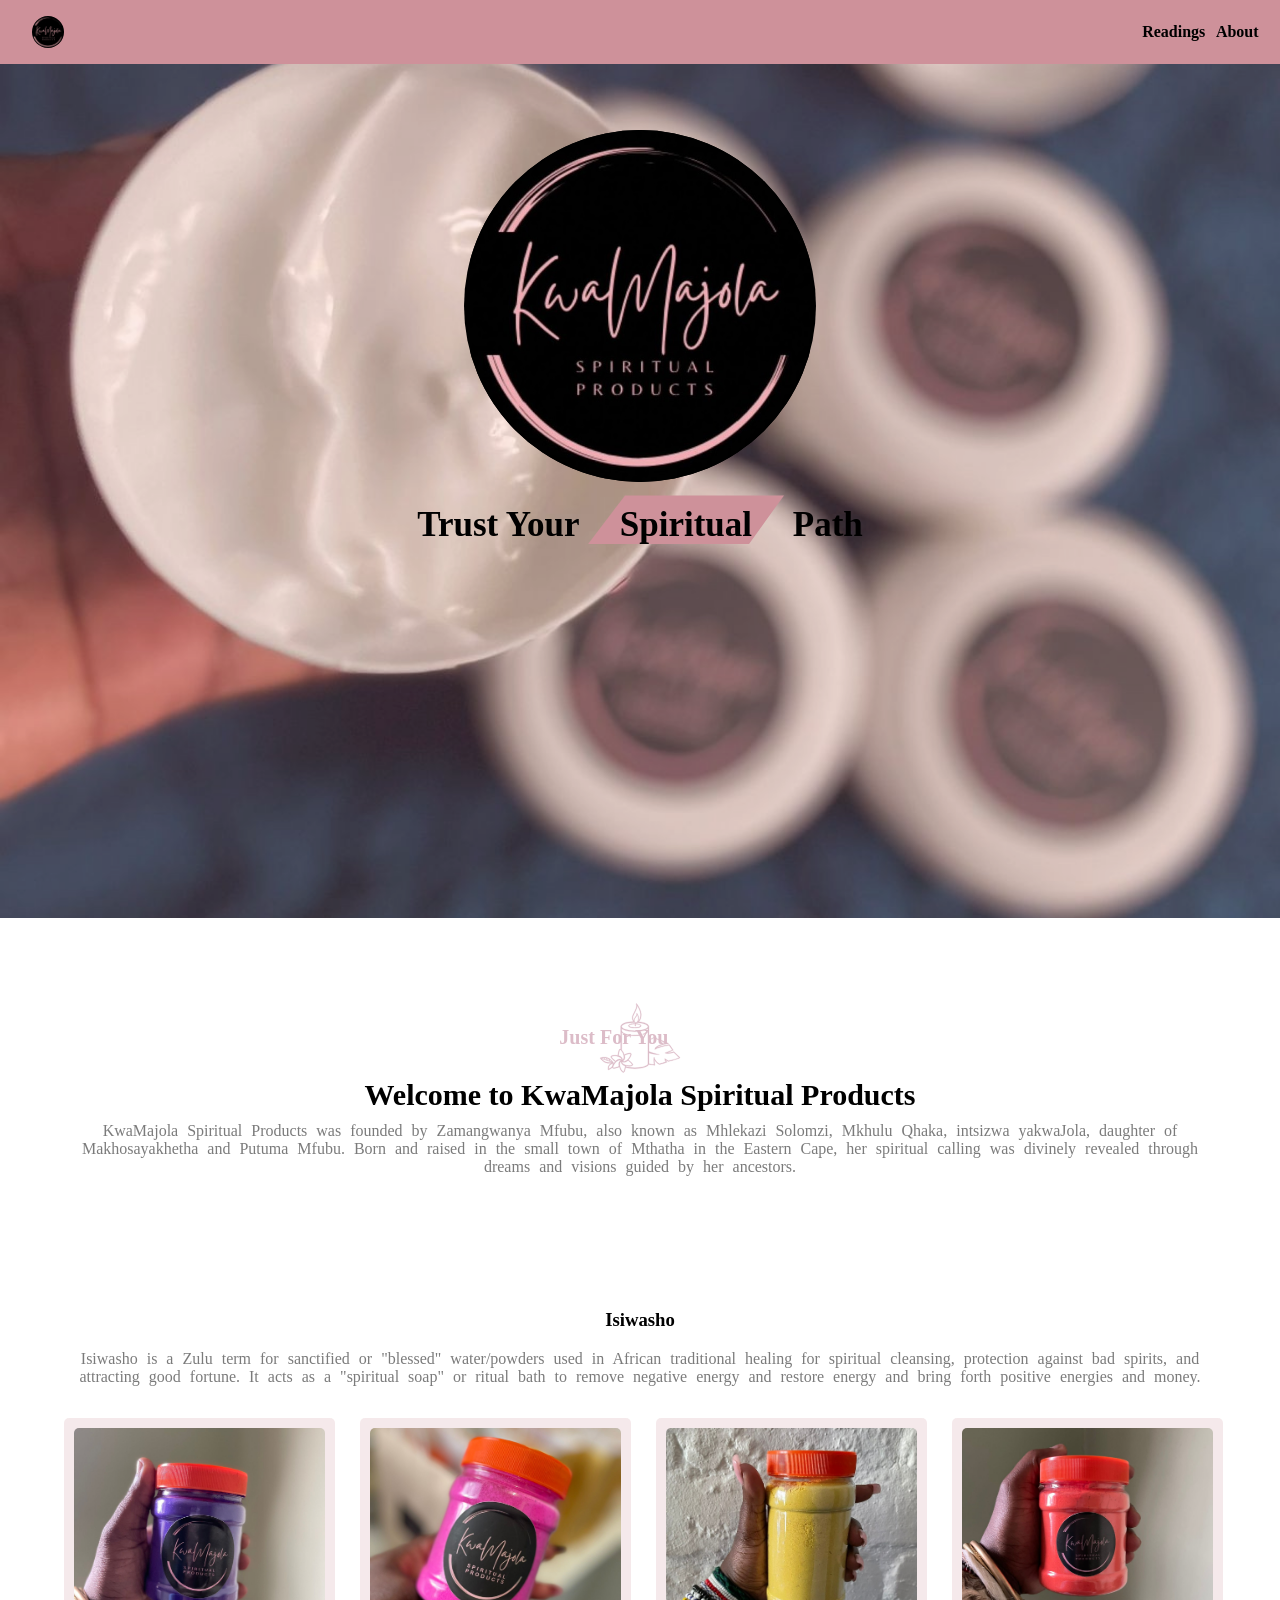
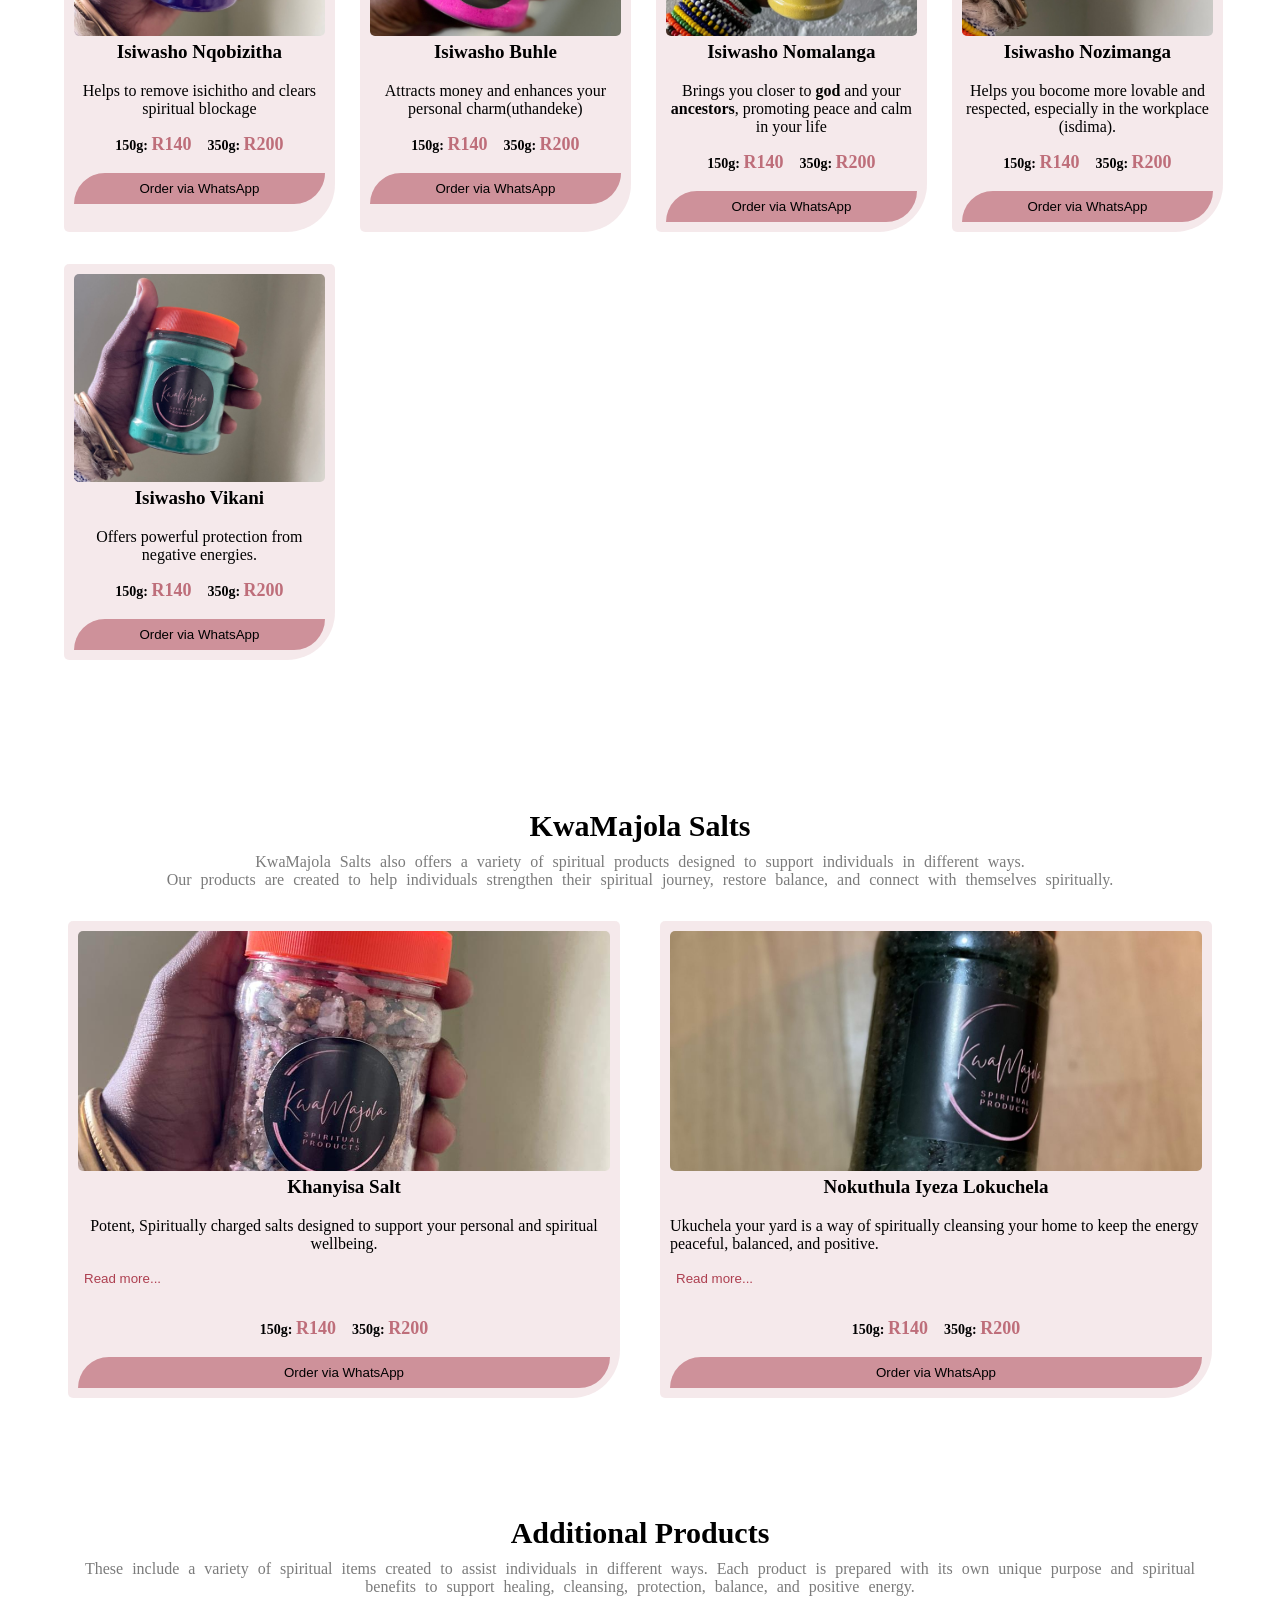
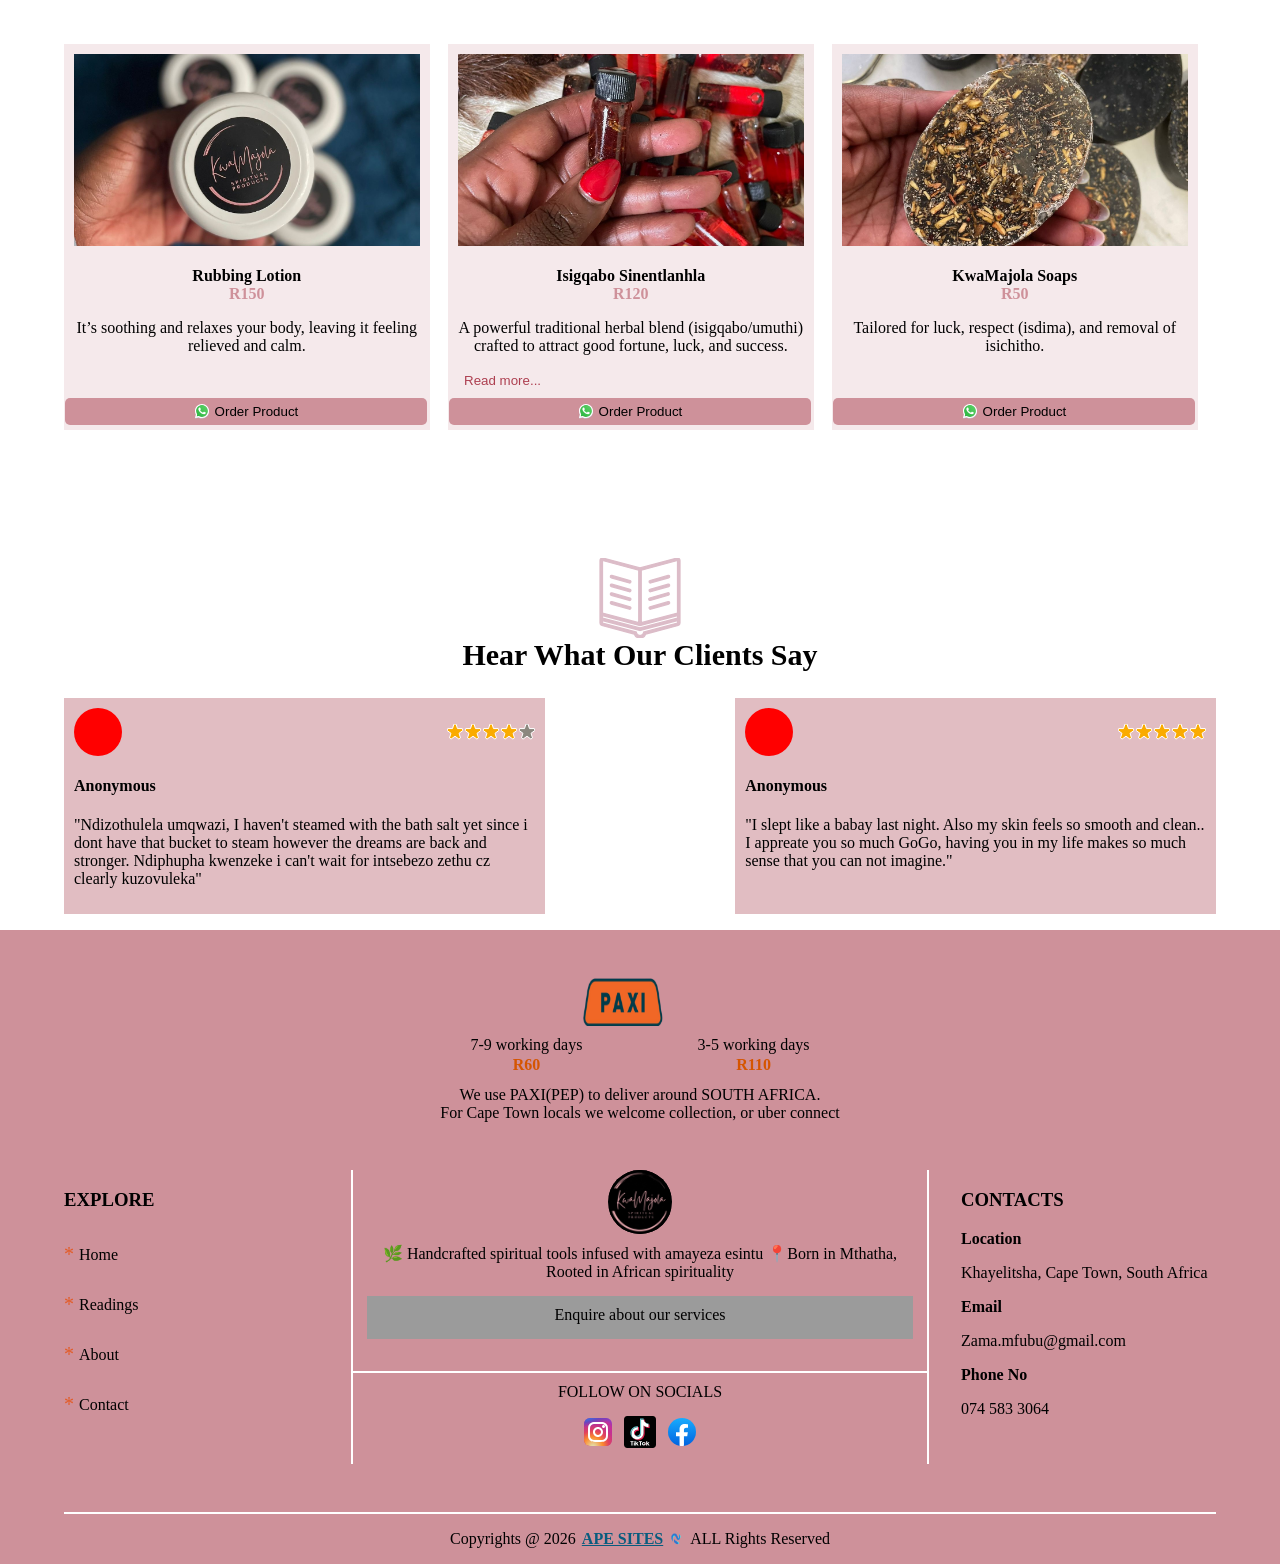
==== commit 4d9a2a86: "Update index.html picture update" ====
--- a/index.html
+++ b/index.html
@@ -257,7 +257,7 @@
               
                 <div class="product">
                     <div class="product-img-con">
-                        <img class="product-img" src="pictures/isiwasho red.jpeg">
+                        <img class="product-img" src="pictures/red.jpeg">
                     </div>
 
                     <div class="product-content">
@@ -817,4 +817,4 @@
         <script src="scripts/general.js"></script>
 
     </body>
-</html>+</html>
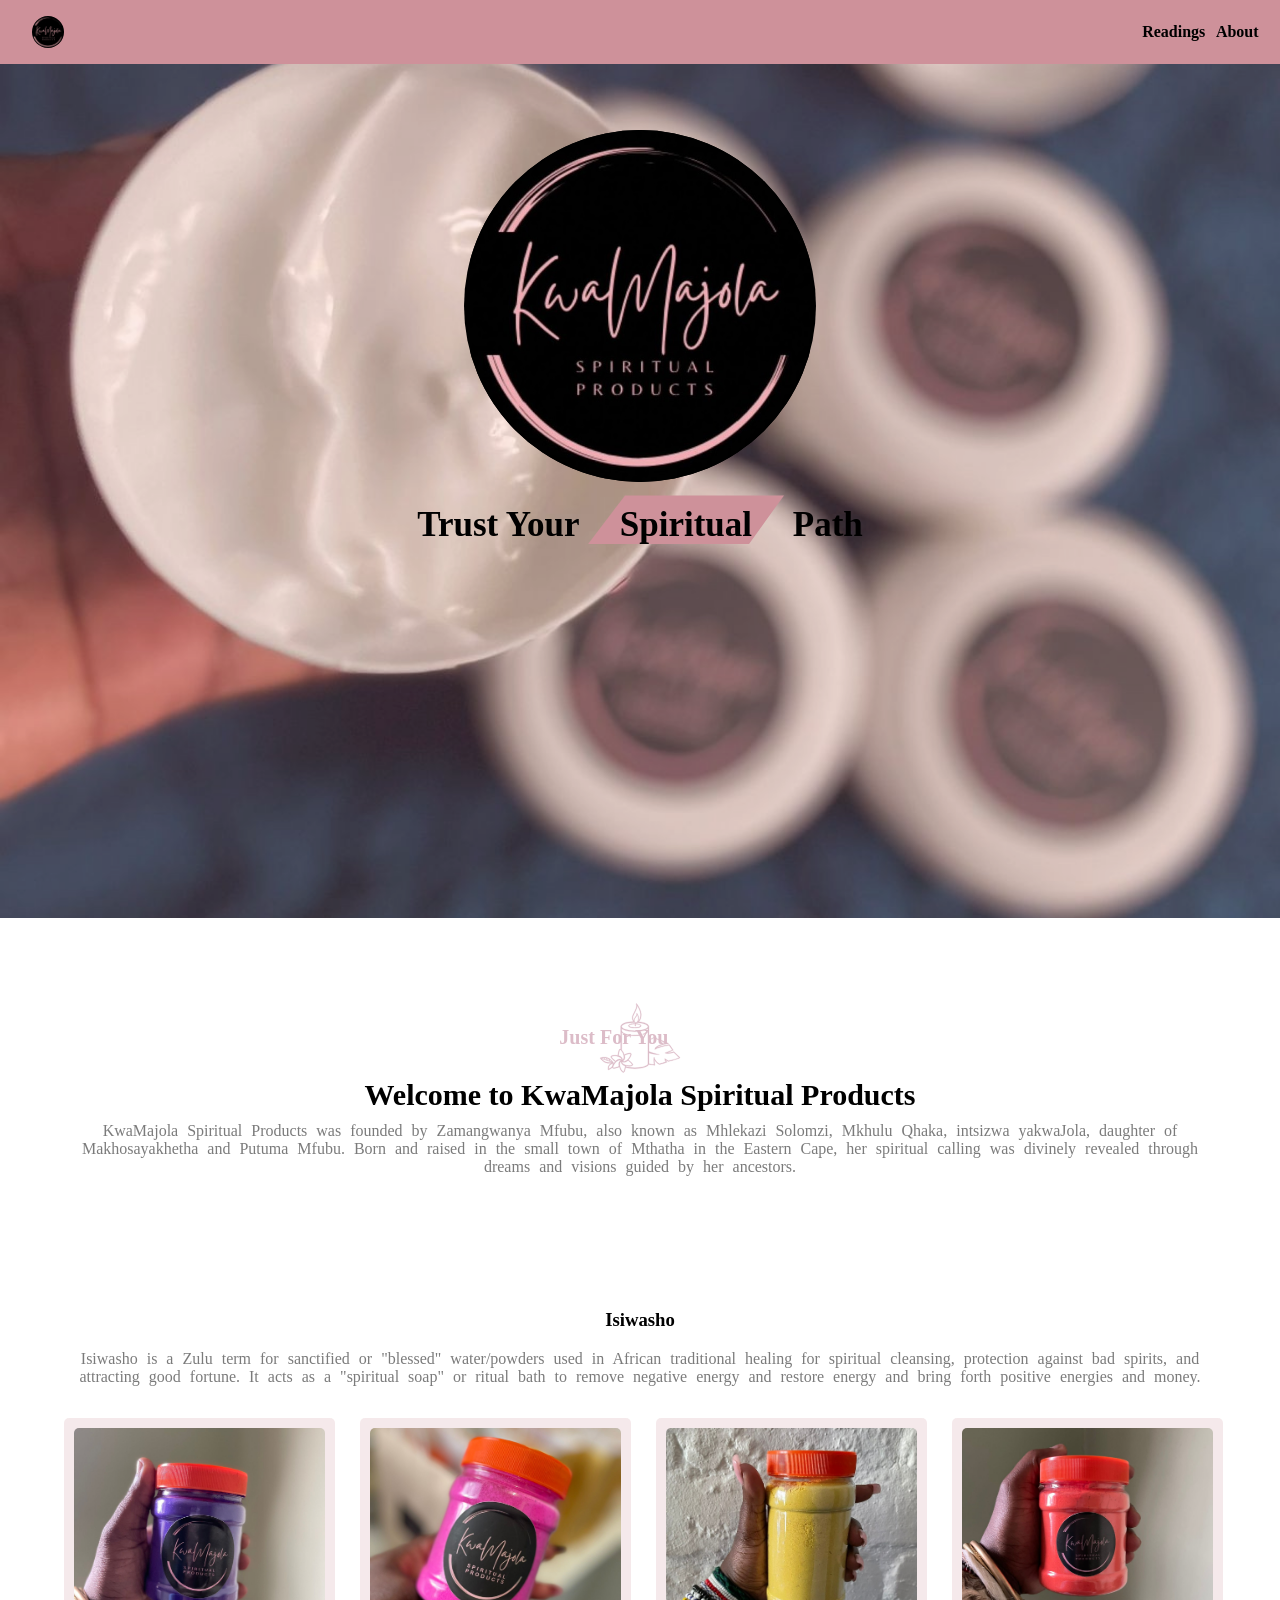
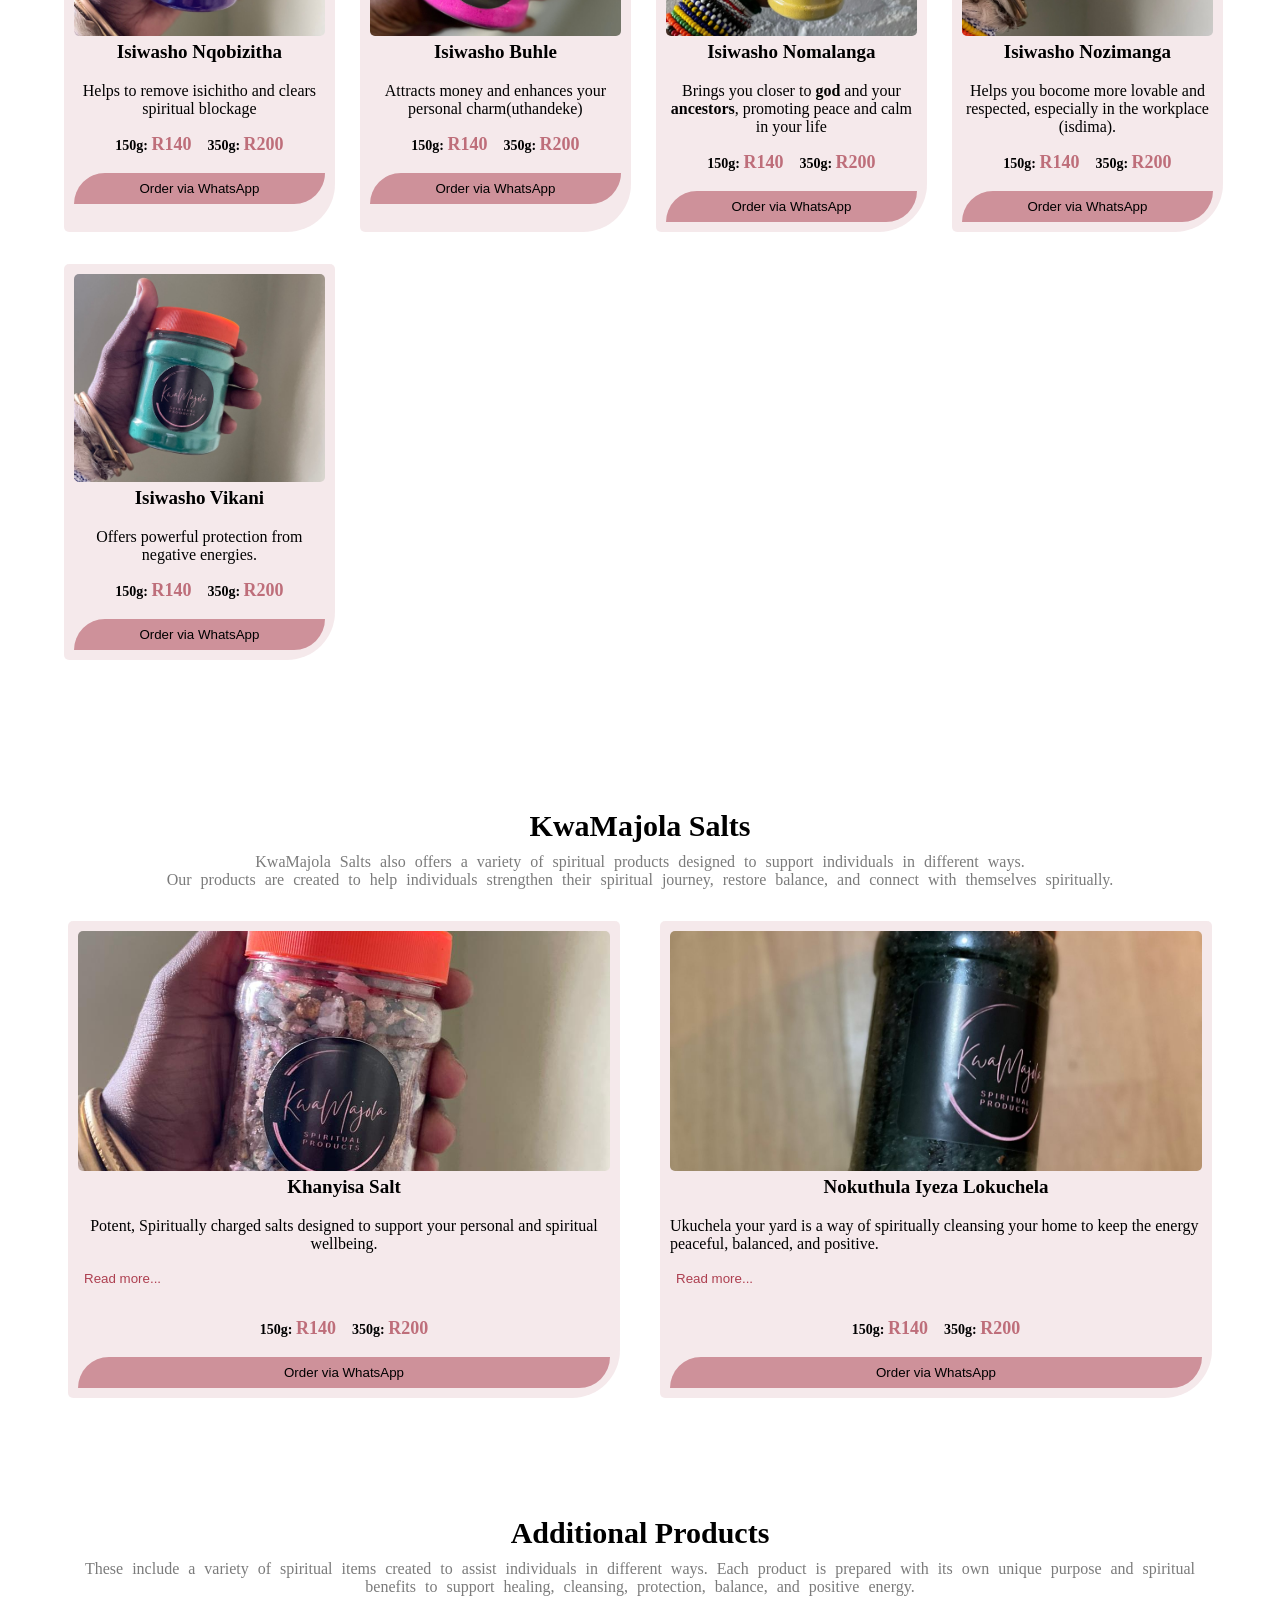
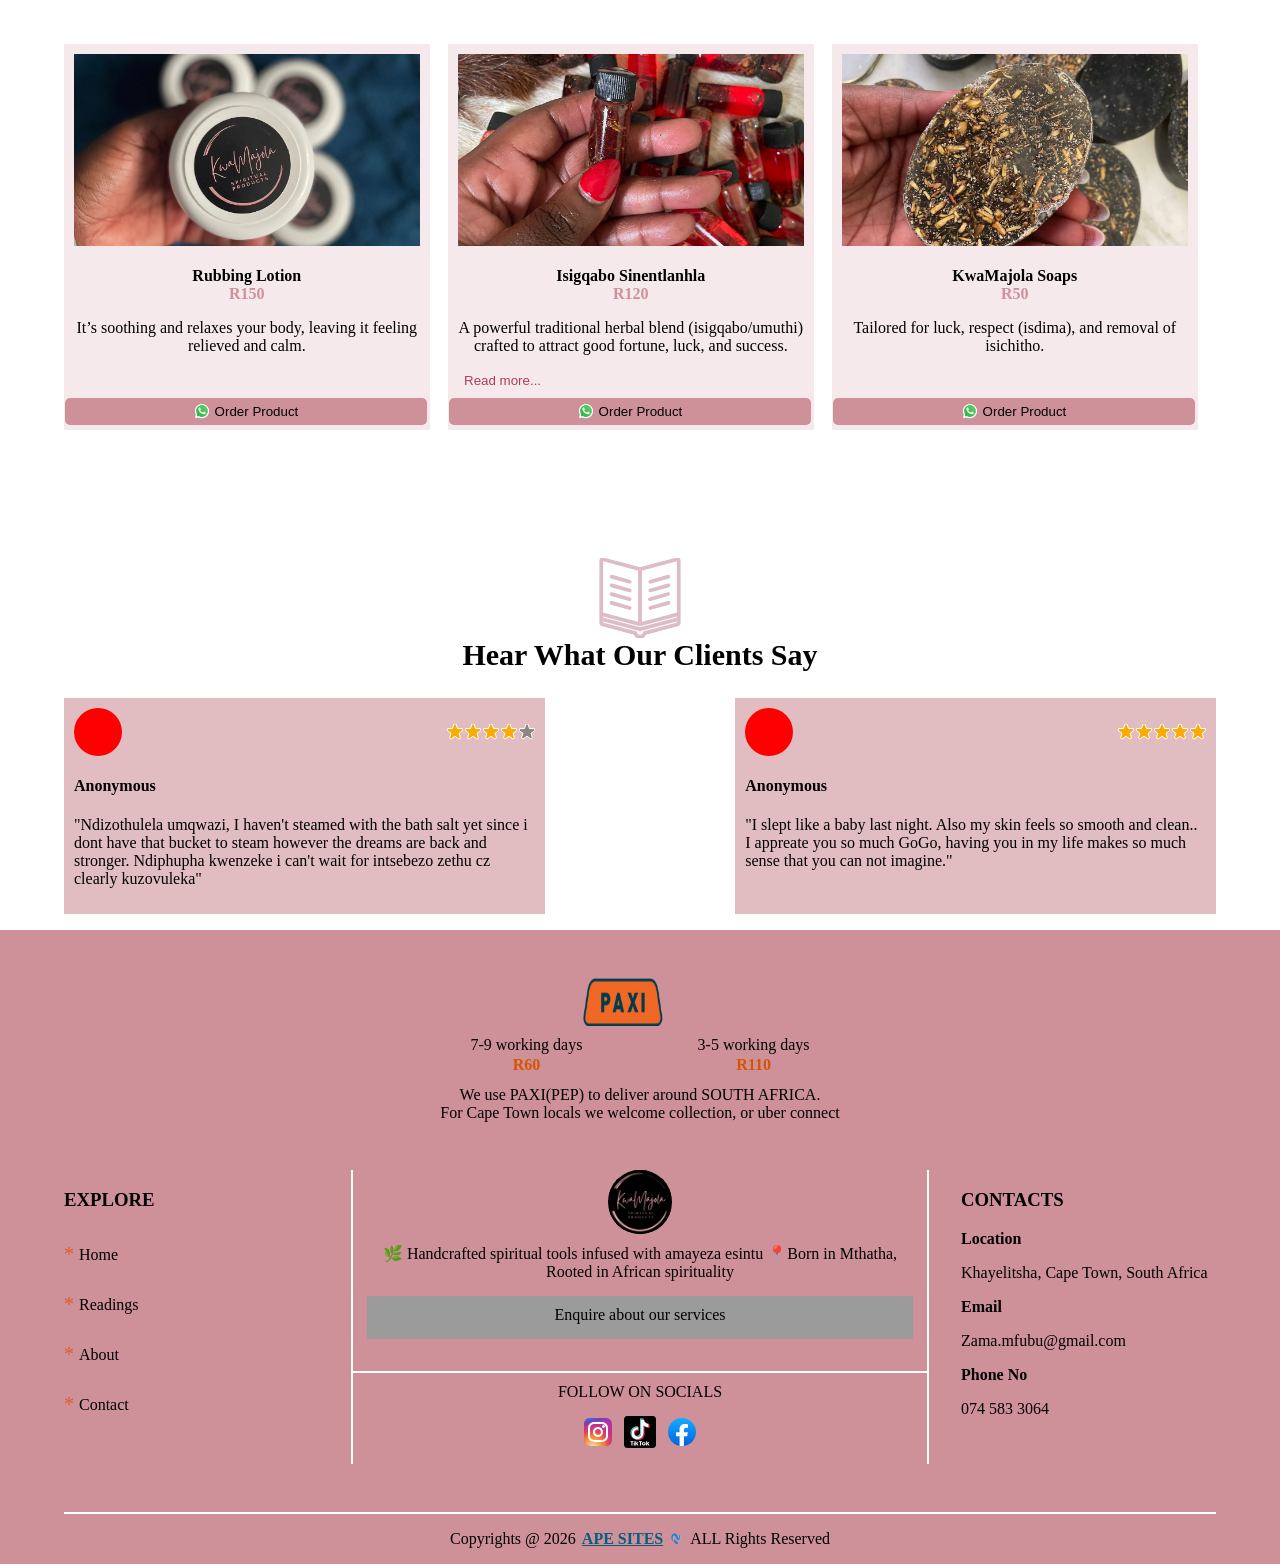
==== commit 7c5449d6: "Update index.html spelling correction" ====
--- a/index.html
+++ b/index.html
@@ -373,7 +373,7 @@
                                 Traditionally used for ukufutha and ukuhlamba, these salts help cleanse negative energies, restore balance and purify your aura.
                             </p>
                             <p>
-                                Regular use of khanyisa Bath salts can:
+                                Regular use of Khanyisa Bath Salts can:
                             </p>
 
                             <ul>
@@ -391,7 +391,7 @@
                                 </li>
                             </ul>
                             <p>
-                                Wheter used in ritual baths, sprinkled around your home, or during spiritual practices. khanyisa Salts are a powerful tool for  anyone looking to uplift their spirit and invite positive energy into their life.
+                                Whether used in ritual baths, sprinkled around your home, or during spiritual practices. Khanyisa Salts are a powerful tool for  anyone looking to uplift their spirit and invite positive energy into their life.
                             </p>
 
                         </div>
@@ -648,7 +648,7 @@
                     Anonymous
                 </h4>
                 <p>
-                    "I slept like a babay last night. Also my skin feels so smooth and clean.. I appreate you so much GoGo, having you in my life makes so much sense that you can not imagine."
+                    "I slept like a baby last night. Also my skin feels so smooth and clean.. I appreate you so much GoGo, having you in my life makes so much sense that you can not imagine."
                 </p>
 
                 </div>
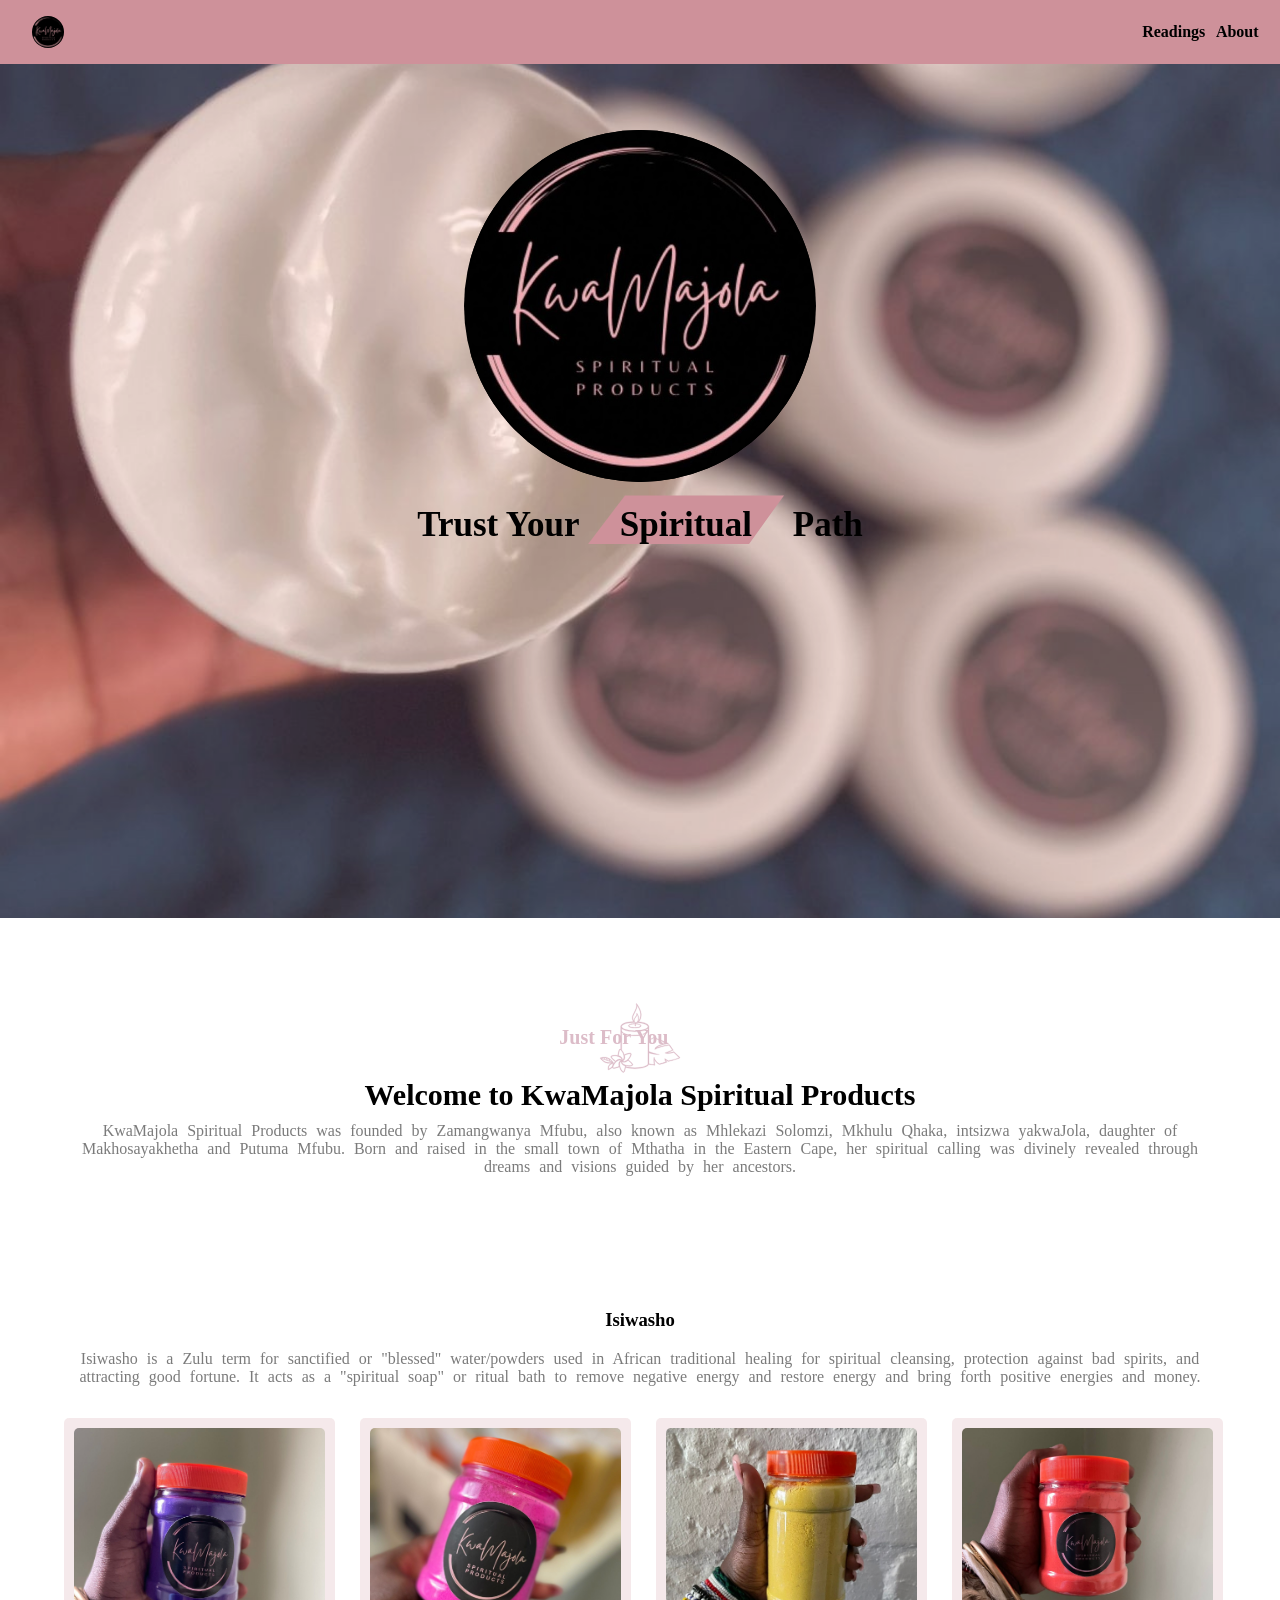
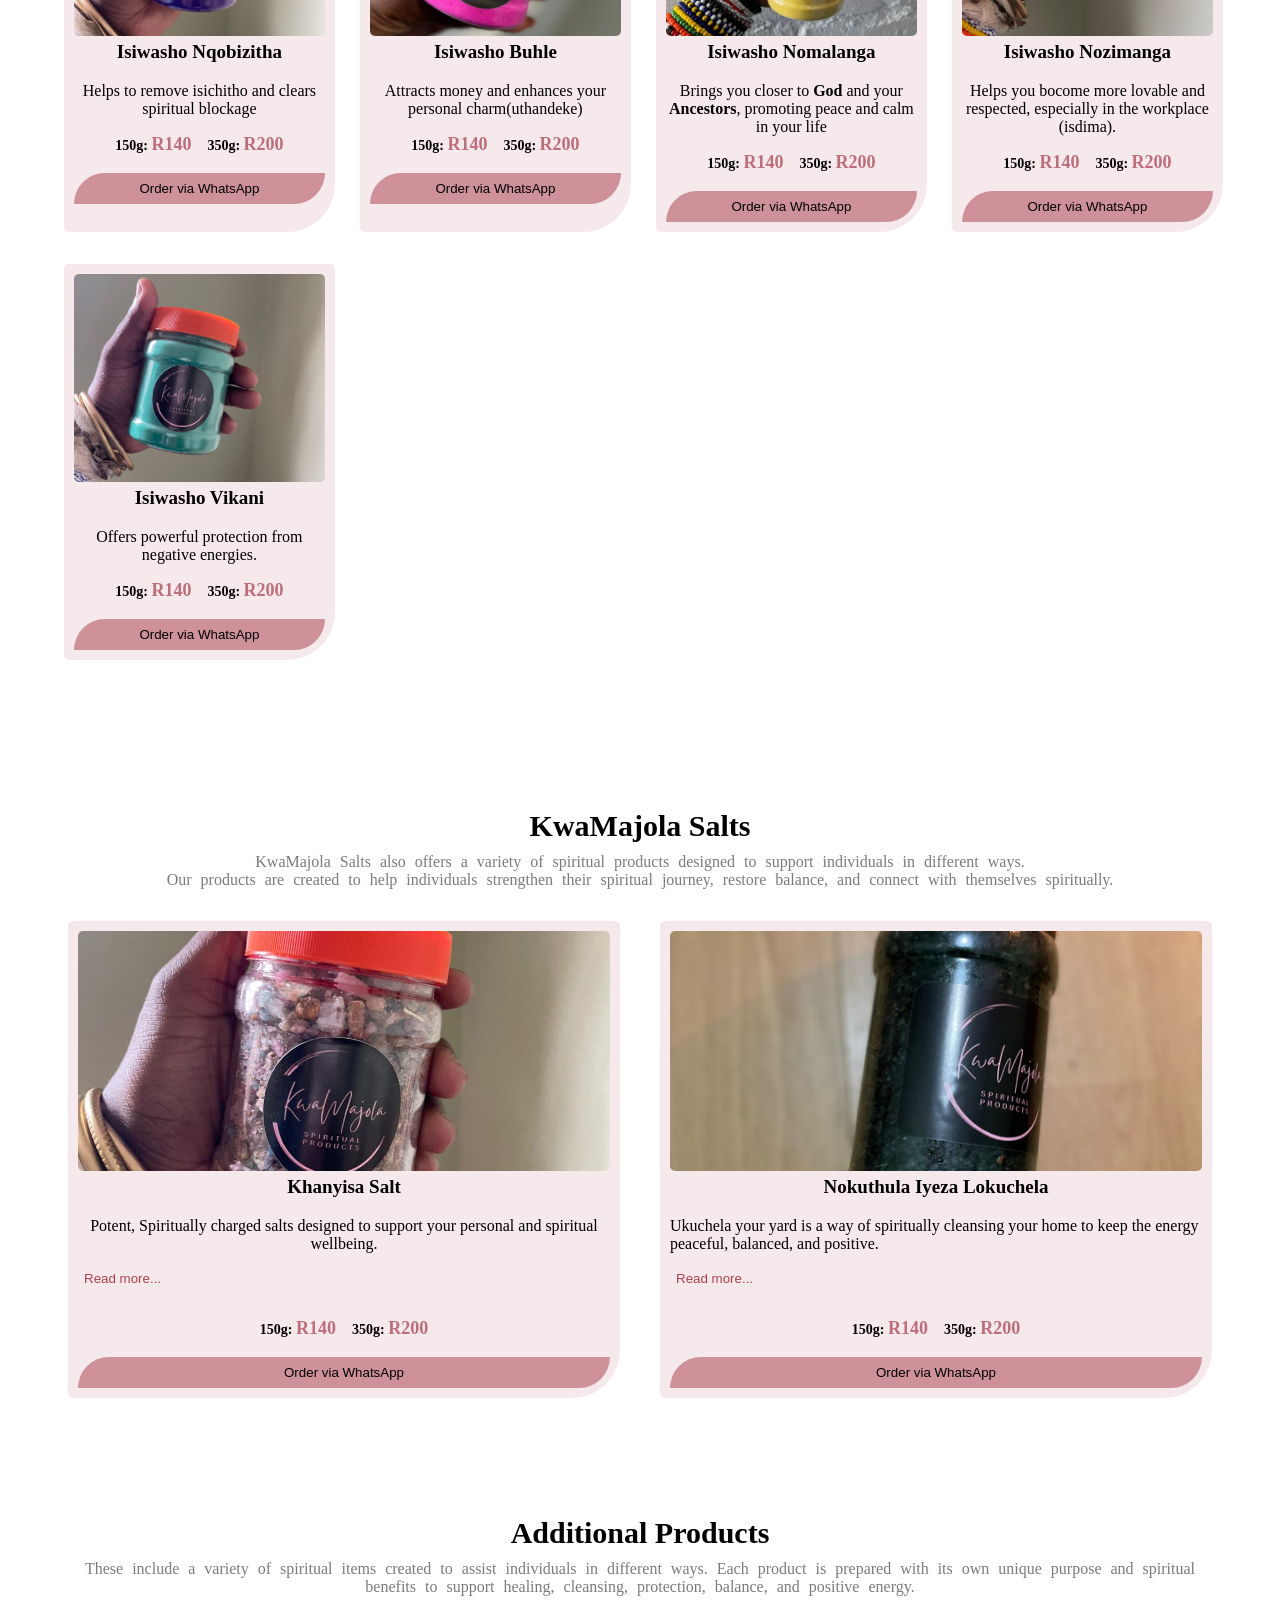
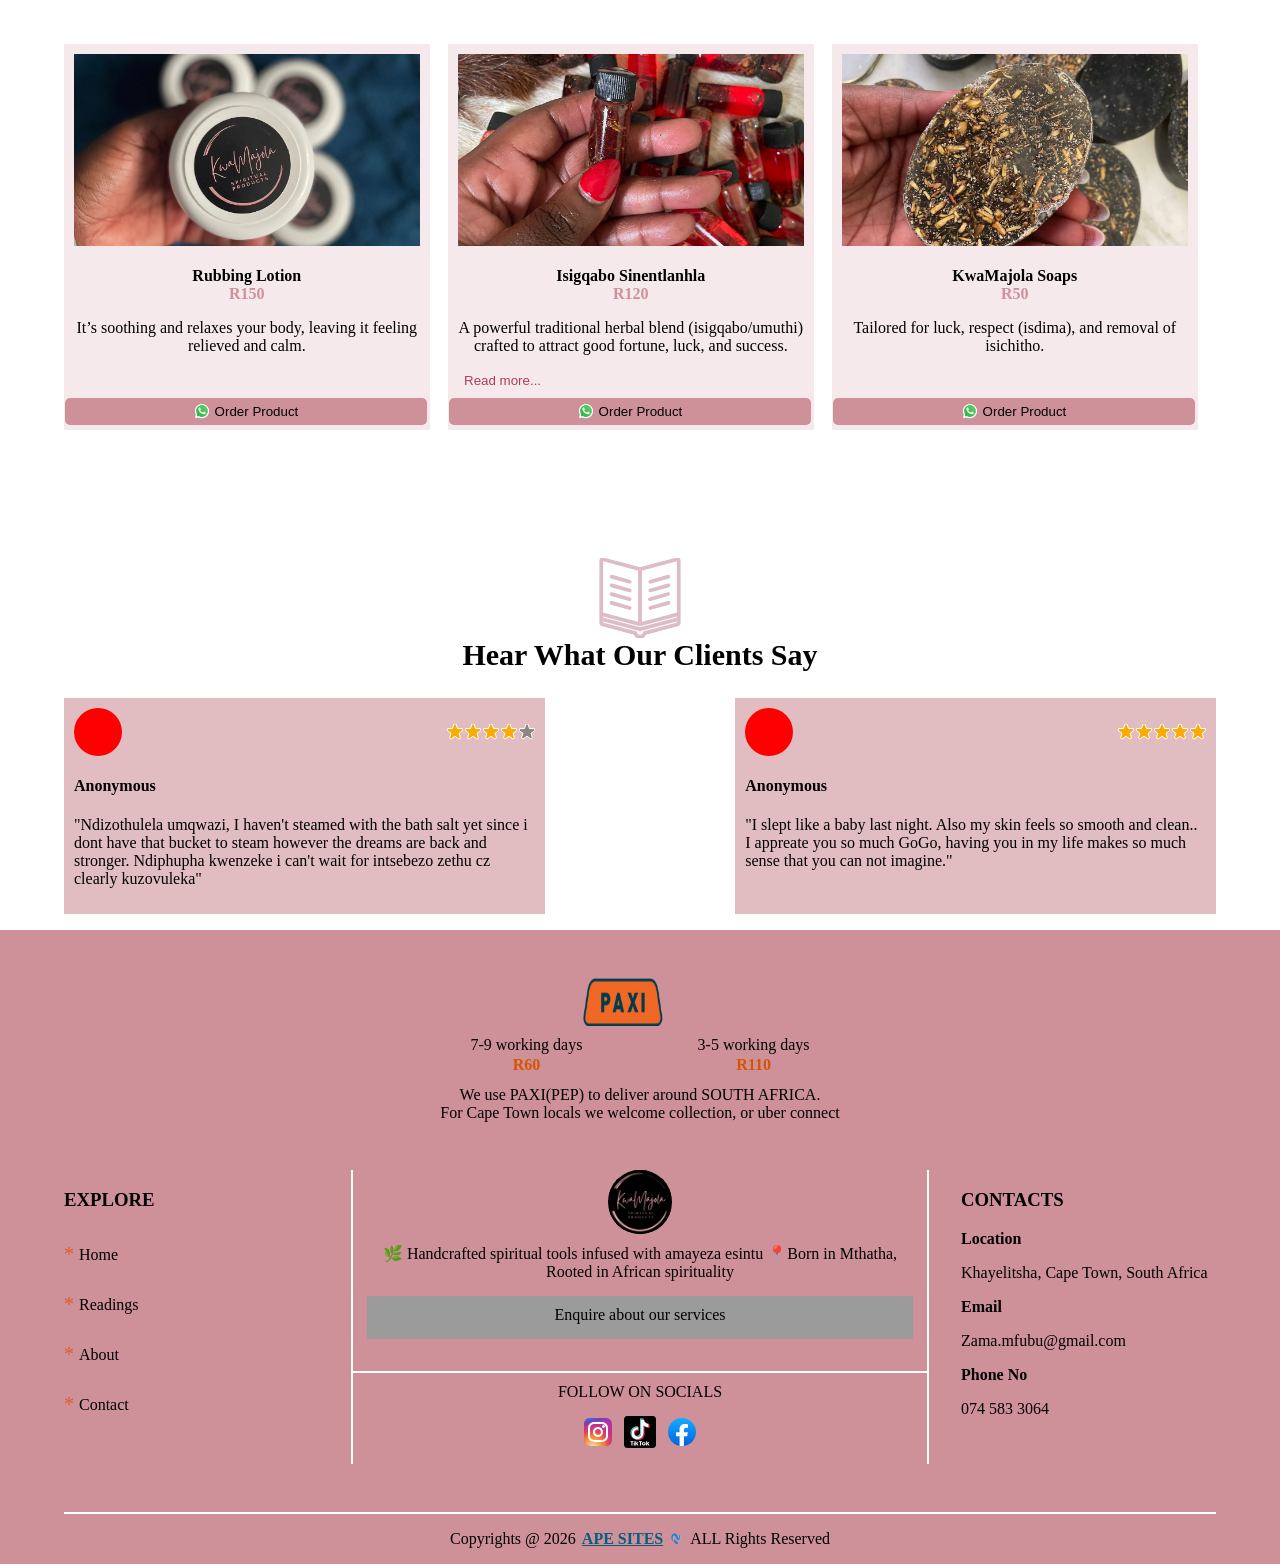
==== commit 7c125d10: "Update index.html correcting capital letters" ====
--- a/index.html
+++ b/index.html
@@ -231,7 +231,7 @@
                             Isiwasho Nomalanga 
                         </h3>
                         <p class="product-desc">
-                            Brings you closer to <span>god</span> and your <span>ancestors</span>, promoting peace and calm in your life
+                            Brings you closer to <span>God</span> and your <span>Ancestors</span>, promoting peace and calm in your life
                         </p>
 
 
